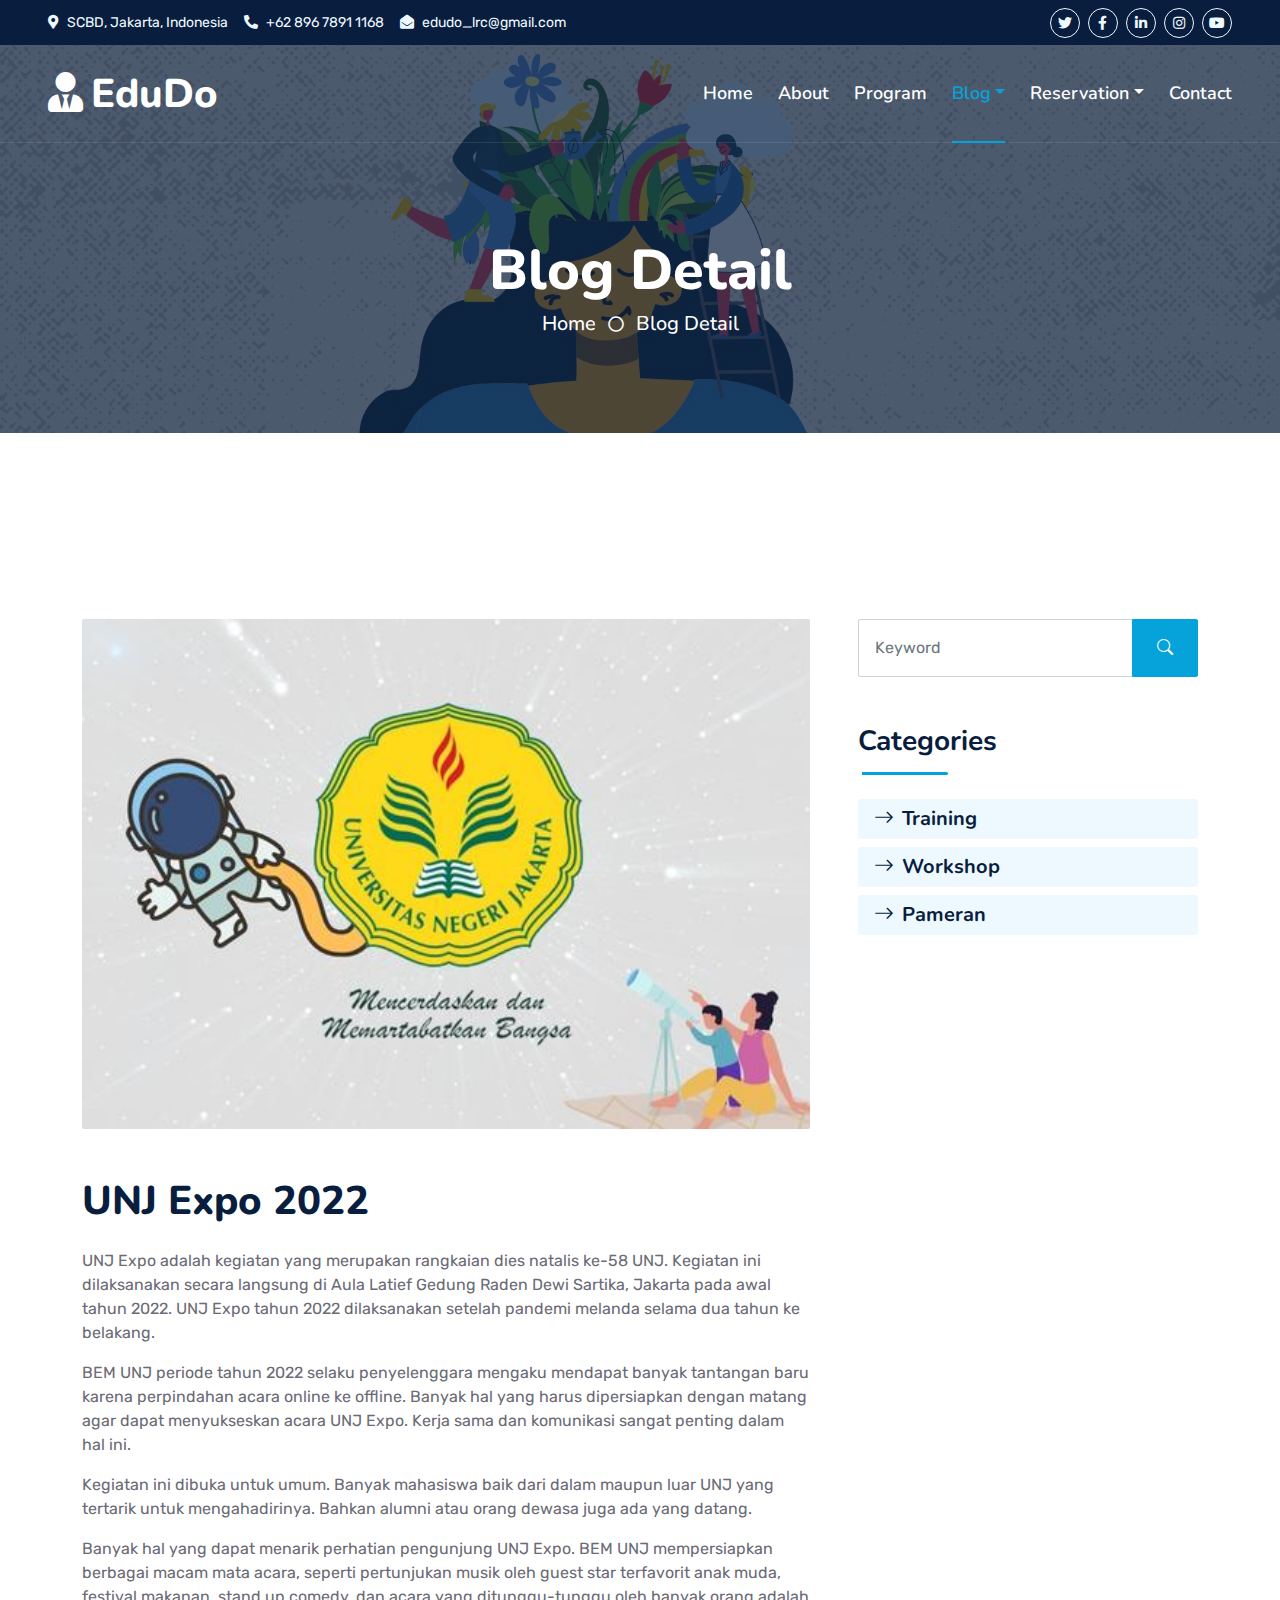
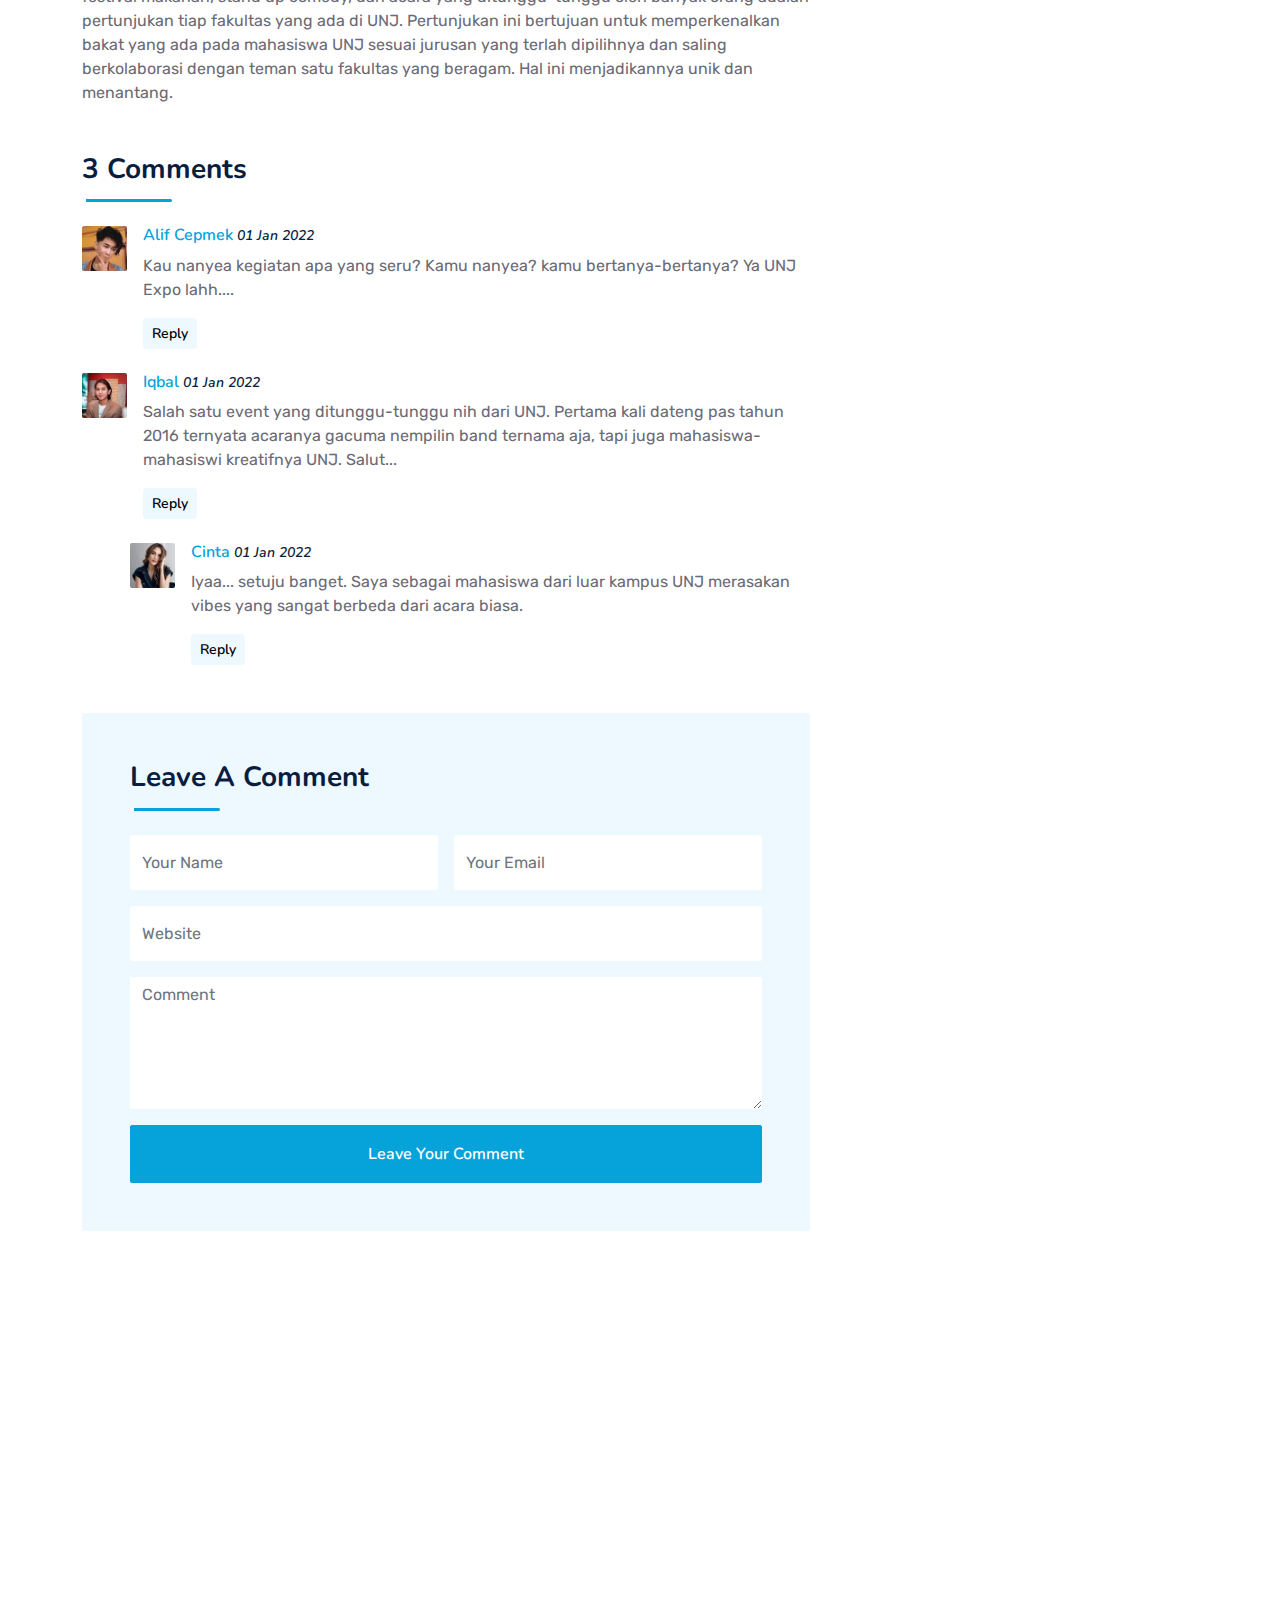
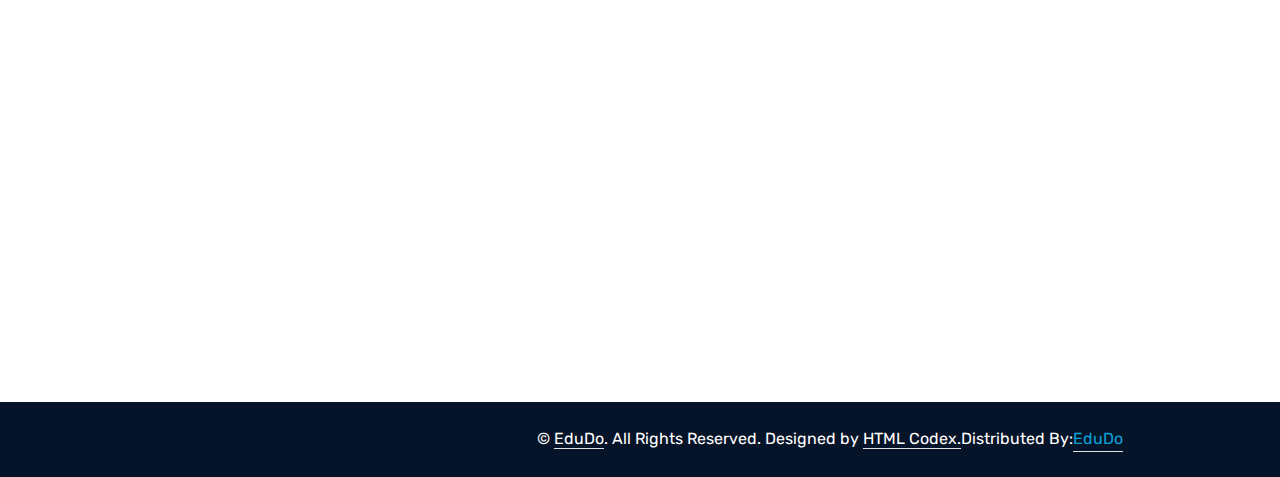
==== detail.html @ d95dc463 "first commit" ====
<!DOCTYPE html>
<html lang="en">

<head>
    <meta charset="utf-8">
    <title>EDUDO - Education Do</title>
    <meta content="width=device-width, initial-scale=1.0" name="viewport">
    <meta content="Free HTML Templates" name="keywords">
    <meta content="Free HTML Templates" name="description">

    <!-- Favicon -->
    <link href="img/favicon.ico" rel="icon">

    <!-- Google Web Fonts -->
    <link rel="preconnect" href="https://fonts.googleapis.com">
    <link rel="preconnect" href="https://fonts.gstatic.com" crossorigin>
    <link href="https://fonts.googleapis.com/css2?family=Nunito:wght@400;600;700;800&family=Rubik:wght@400;500;600;700&display=swap" rel="stylesheet">

    <!-- Icon Font Stylesheet -->
    <link href="https://cdnjs.cloudflare.com/ajax/libs/font-awesome/5.10.0/css/all.min.css" rel="stylesheet">
    <link href="https://cdn.jsdelivr.net/npm/bootstrap-icons@1.4.1/font/bootstrap-icons.css" rel="stylesheet">

    <!-- Libraries Stylesheet -->
    <link href="lib/owlcarousel/assets/owl.carousel.min.css" rel="stylesheet">
    <link href="lib/animate/animate.min.css" rel="stylesheet">

    <!-- Customized Bootstrap Stylesheet -->
    <link href="css/bootstrap.min.css" rel="stylesheet">

    <!-- Template Stylesheet -->
    <link href="css/style.css" rel="stylesheet">
</head>

<body>
    <!-- Spinner Start -->
    <div id="spinner" class="show bg-white position-fixed translate-middle w-100 vh-100 top-50 start-50 d-flex align-items-center justify-content-center">
        <div class="spinner"></div>
    </div>
    <!-- Spinner End -->


    <!-- Topbar Start -->
    <div class="container-fluid bg-dark px-5 d-none d-lg-block">
        <div class="row gx-0">
            <div class="col-lg-8 text-center text-lg-start mb-2 mb-lg-0">
                <div class="d-inline-flex align-items-center" style="height: 45px;">
                    <small class="me-3 text-light"><i class="fa fa-map-marker-alt me-2"></i>SCBD, Jakarta, Indonesia</small>
                    <small class="me-3 text-light"><i class="fa fa-phone-alt me-2"></i>+62 896 7891 1168</small>
                    <small class="text-light"><i class="fa fa-envelope-open me-2"></i>edudo_lrc@gmail.com</small>
                </div>
            </div>
            <div class="col-lg-4 text-center text-lg-end">
                <div class="d-inline-flex align-items-center" style="height: 45px;">
                    <a class="btn btn-sm btn-outline-light btn-sm-square rounded-circle me-2" href=""><i class="fab fa-twitter fw-normal"></i></a>
                    <a class="btn btn-sm btn-outline-light btn-sm-square rounded-circle me-2" href=""><i class="fab fa-facebook-f fw-normal"></i></a>
                    <a class="btn btn-sm btn-outline-light btn-sm-square rounded-circle me-2" href=""><i class="fab fa-linkedin-in fw-normal"></i></a>
                    <a class="btn btn-sm btn-outline-light btn-sm-square rounded-circle me-2" href=""><i class="fab fa-instagram fw-normal"></i></a>
                    <a class="btn btn-sm btn-outline-light btn-sm-square rounded-circle" href=""><i class="fab fa-youtube fw-normal"></i></a>
                </div>
            </div>
        </div>
    </div>
    <!-- Topbar End -->


    <!-- Navbar Start -->
    <div class="container-fluid position-relative p-0">
        <nav class="navbar navbar-expand-lg navbar-dark px-5 py-3 py-lg-0">
            <a href="index.html" class="navbar-brand p-0">
                <h1 class="m-0"><i class="fa fa-user-tie me-2"></i>EduDo</h1>
            </a>
            <button class="navbar-toggler" type="button" data-bs-toggle="collapse" data-bs-target="#navbarCollapse">
                <span class="fa fa-bars"></span>
            </button>
            <div class="collapse navbar-collapse" id="navbarCollapse">
                <div class="navbar-nav ms-auto py-0">
                    <a href="index.html" class="nav-item nav-link">Home</a>
                    <a href="about.html" class="nav-item nav-link">About</a>
                    <a href="service.html" class="nav-item nav-link">Program</a>
                    <div class="nav-item dropdown">
                        <a href="#" class="nav-link dropdown-toggle active" data-bs-toggle="dropdown">Blog</a>
                        <div class="dropdown-menu m-0">
                            <a href="blog.html" class="dropdown-item">Blog Grid</a>
                            <a href="detail.html" class="dropdown-item active">Blog Detail</a>
                        </div>
                    </div>
                    <div class="nav-item dropdown">
                        <a href="#" class="nav-link dropdown-toggle" data-bs-toggle="dropdown">Reservation</a>
                        <div class="dropdown-menu m-0">
                            <a href="price.html" class="dropdown-item">Reservation Plans</a>
                            <a href="feature.html" class="dropdown-item">Reservation</a>
                            <!--a href="team.html" class="dropdown-item">Team Members</a>
                            <a href="testimonial.html" class="dropdown-item">Testimonial</a>
                            <a href="quote.html" class="dropdown-item">Free Quote</a-->
                        </div>
                    </div>
                    <a href="contact.html" class="nav-item nav-link">Contact</a>
                </div>
                <!--butaton type="button" class="btn text-primary ms-3" data-bs-toggle="modal" data-bs-target="#searchModal"><i class="fa fa-search"></i></butaton>
                <a href="https://htmlcodex.com/startup-company-website-template" class="btn btn-primary py-2 px-4 ms-3">Download Pro Version</a-->
            </div>
        </nav>

        <div class="container-fluid bg-primary py-5 bg-header" style="margin-bottom: 90px;">
            <div class="row py-5">
                <div class="col-12 pt-lg-5 mt-lg-5 text-center">
                    <h1 class="display-4 text-white animated zoomIn">Blog Detail</h1>
                    <a href="" class="h5 text-white">Home</a>
                    <i class="far fa-circle text-white px-2"></i>
                    <a href="" class="h5 text-white">Blog Detail</a>
                </div>
            </div>
        </div>
    </div>
    <!-- Navbar End -->


    <!-- Full Screen Search Start -->
    <div class="modal fade" id="searchModal" tabindex="-1">
        <div class="modal-dialog modal-fullscreen">
            <div class="modal-content" style="background: rgba(9, 30, 62, .7);">
                <div class="modal-header border-0">
                    <button type="button" class="btn bg-white btn-close" data-bs-dismiss="modal" aria-label="Close"></button>
                </div>
                <div class="modal-body d-flex align-items-center justify-content-center">
                    <div class="input-group" style="max-width: 600px;">
                        <input type="text" class="form-control bg-transparent border-primary p-3" placeholder="Type search keyword">
                        <button class="btn btn-primary px-4"><i class="bi bi-search"></i></button>
                    </div>
                </div>
            </div>
        </div>
    </div>
    <!-- Full Screen Search End -->


    <!-- Blog Start -->
    <div class="container-fluid py-5 wow fadeInUp" data-wow-delay="0.1s">
        <div class="container py-5">
            <div class="row g-5">
                <div class="col-lg-8">
                    <!-- Blog Detail Start -->
                    <div class="mb-5">
                        <img class="img-fluid w-100 rounded mb-5" src="img/blog2.jpg" alt="">
                        <h1 class="mb-4">UNJ Expo 2022</h1>
                        <p>UNJ Expo adalah kegiatan yang merupakan rangkaian dies natalis ke-58 UNJ. Kegiatan
                            ini dilaksanakan secara langsung di Aula Latief Gedung Raden Dewi Sartika, Jakarta
                            pada awal tahun 2022. UNJ Expo tahun 2022 dilaksanakan setelah pandemi melanda 
                            selama dua tahun ke belakang. 
                        </p>
                        <p>BEM UNJ periode tahun 2022 selaku penyelenggara mengaku mendapat banyak tantangan 
                            baru karena perpindahan acara online ke offline. Banyak hal yang harus dipersiapkan
                            dengan matang agar dapat menyukseskan acara UNJ Expo. Kerja sama dan komunikasi
                            sangat penting dalam hal ini. 

                        </p>
                        <p>Kegiatan ini dibuka untuk umum. Banyak mahasiswa baik dari dalam maupun luar UNJ yang
                            tertarik untuk mengahadirinya. Bahkan alumni atau orang dewasa juga ada yang datang.

                        </p>
                        <p>Banyak hal yang dapat menarik perhatian pengunjung UNJ Expo. BEM UNJ mempersiapkan
                            berbagai macam mata acara, seperti pertunjukan musik oleh guest star terfavorit anak
                            muda, festival makanan, stand up comedy, dan acara yang ditunggu-tunggu oleh banyak
                            orang adalah pertunjukan tiap fakultas yang ada di UNJ. Pertunjukan ini bertujuan
                            untuk memperkenalkan bakat yang ada pada mahasiswa UNJ sesuai jurusan yang terlah 
                            dipilihnya dan saling berkolaborasi dengan teman satu fakultas yang beragam. Hal ini
                            menjadikannya unik dan menantang.
                        </p>
                    </div>

       
        
    
                    <!-- Blog Detail End -->
    
                    <!-- Comment List Start -->
                    <div class="mb-5">
                        <div class="section-title section-title-sm position-relative pb-3 mb-4">
                            <h3 class="mb-0">3 Comments</h3>
                        </div>
                        <div class="d-flex mb-4">
                            <img src="img/alif.jpg" class="img-fluid rounded" style="width: 45px; height: 45px;">
                            <div class="ps-3">
                                <h6><a href="">Alif Cepmek</a> <small><i>01 Jan 2022</i></small></h6>
                                <p>Kau nanyea kegiatan apa yang seru? Kamu nanyea? kamu bertanya-bertanya? Ya UNJ Expo lahh....</p>
                                <button class="btn btn-sm btn-light">Reply</button>
                            </div>
                        </div>
                        <div class="d-flex mb-4">
                            <img src="img/angga.jpg" class="img-fluid rounded" style="width: 45px; height: 45px;">
                            <div class="ps-3">
                                <h6><a href="">Iqbal</a> <small><i>01 Jan 2022</i></small></h6>
                                <p>Salah satu event yang ditunggu-tunggu nih dari UNJ. Pertama kali dateng pas tahun 2016 ternyata
                                acaranya gacuma nempilin band ternama aja, tapi juga mahasiswa-mahasiswi kreatifnya UNJ. Salut...</p>
                                <button class="btn btn-sm btn-light">Reply</button>
                            </div>
                        </div>
                        <div class="d-flex ms-5 mb-4">
                            <img src="img/cinta.jpg" class="img-fluid rounded" style="width: 45px; height: 45px;">
                            <div class="ps-3">
                                <h6><a href="">Cinta</a> <small><i>01 Jan 2022</i></small></h6>
                                <p>Iyaa... setuju banget. Saya sebagai mahasiswa dari luar kampus UNJ merasakan vibes yang sangat
                                berbeda dari acara biasa.</p>
                                <button class="btn btn-sm btn-light">Reply</button>
                            </div>
                        </div>
                    </div>
                    <!-- Comment List End -->
    
                    <!-- Comment Form Start -->
                    <div class="bg-light rounded p-5">
                        <div class="section-title section-title-sm position-relative pb-3 mb-4">
                            <h3 class="mb-0">Leave A Comment</h3>
                        </div>
                        <form>
                            <div class="row g-3">
                                <div class="col-12 col-sm-6">
                                    <input type="text" class="form-control bg-white border-0" placeholder="Your Name" style="height: 55px;">
                                </div>
                                <div class="col-12 col-sm-6">
                                    <input type="email" class="form-control bg-white border-0" placeholder="Your Email" style="height: 55px;">
                                </div>
                                <div class="col-12">
                                    <input type="text" class="form-control bg-white border-0" placeholder="Website" style="height: 55px;">
                                </div>
                                <div class="col-12">
                                    <textarea class="form-control bg-white border-0" rows="5" placeholder="Comment"></textarea>
                                </div>
                                <div class="col-12">
                                    <button class="btn btn-primary w-100 py-3" type="submit">Leave Your Comment</button>
                                </div>
                            </div>
                        </form>
                    </div>
                    <!-- Comment Form End -->
                </div>
    
                <!-- Sidebar Start -->
                <div class="col-lg-4">
                    <!-- Search Form Start -->
                    <div class="mb-5 wow slideInUp" data-wow-delay="0.1s">
                        <div class="input-group">
                            <input type="text" class="form-control p-3" placeholder="Keyword">
                            <button class="btn btn-primary px-4"><i class="bi bi-search"></i></button>
                        </div>
                    </div>
                    <!-- Search Form End -->
    
                    <!-- Category Start -->
                    <div class="mb-5 wow slideInUp" data-wow-delay="0.1s">
                        <div class="section-title section-title-sm position-relative pb-3 mb-4">
                            <h3 class="mb-0">Categories</h3>
                        </div>
                        <div class="link-animated d-flex flex-column justify-content-start">
                            <a class="h5 fw-semi-bold bg-light rounded py-2 px-3 mb-2" href="#"><i class="bi bi-arrow-right me-2"></i>Training</a>
                            <a class="h5 fw-semi-bold bg-light rounded py-2 px-3 mb-2" href="#"><i class="bi bi-arrow-right me-2"></i>Workshop</a>
                            <a class="h5 fw-semi-bold bg-light rounded py-2 px-3 mb-2" href="#"><i class="bi bi-arrow-right me-2"></i>Pameran</a>
                            <!--a class="h5 fw-semi-bold bg-light rounded py-2 px-3 mb-2" href="#"><i class="bi bi-arrow-right me-2"></i>Keyword Research</a>
                            <a class="h5 fw-semi-bold bg-light rounded py-2 px-3 mb-2" href="#"><i class="bi bi-arrow-right me-2"></i>Email Marketing</a-->
                        </div>
                    </div>
                    <!-- Category End -->
    
                    <!-- Recent Post Start -->
                    <div class="mb-5 wow slideInUp" data-wow-delay="0.1s">
                        <div class="section-title section-title-sm position-relative pb-3 mb-4">
                            <h3 class="mb-0">Recent Post</h3>
                        </div>
                        <div class="d-flex rounded overflow-hidden mb-3">
                            <img class="img-fluid" src="img/blog1.jpg" style="width: 100px; height: 100px; object-fit: cover;" alt="">
                            <a href="" class="h5 fw-semi-bold d-flex align-items-center bg-light px-3 mb-0">How to Build a Proffesional Website
                            </a>
                        </div>
                        <div class="d-flex rounded overflow-hidden mb-3">
                            <img class="img-fluid" src="img/blog2.jpg" style="width: 100px; height: 100px; object-fit: cover;" alt="">
                            <a href="" class="h5 fw-semi-bold d-flex align-items-center bg-light px-3 mb-0">UNJ Expo BEM UNJ 2022
                            </a>
                        </div>
                        <div class="d-flex rounded overflow-hidden mb-3">
                            <img class="img-fluid" src="img/blog3.jpg" style="width: 100px; height: 100px; object-fit: cover;" alt="">
                            <a href="" class="h5 fw-semi-bold d-flex align-items-center bg-light px-3 mb-0">Pameran Media Belajar
                            </a>
                        </div>
                        <div class="d-flex rounded overflow-hidden mb-3">
                            <img class="img-fluid" src="img/blog1.jpg" style="width: 100px; height: 100px; object-fit: cover;" alt="">
                            <a href="" class="h5 fw-semi-bold d-flex align-items-center bg-light px-3 mb-0">How to Build a Proffesional Website</a> 
                            </a>
                        </div>
                        <div class="d-flex rounded overflow-hidden mb-3">
                            <img class="img-fluid" src="img/blog2.jpg" style="width: 100px; height: 100px; object-fit: cover;" alt="">
                            <a href="" class="h5 fw-semi-bold d-flex align-items-center bg-light px-3 mb-0">UNJ Expo BEM UNJ 2022
                            </a>
                        </div>
                        <div class="d-flex rounded overflow-hidden mb-3">
                            <img class="img-fluid" src="img/blog3.jpg" style="width: 100px; height: 100px; object-fit: cover;" alt="">
                            <a href="" class="h5 fw-semi-bold d-flex align-items-center bg-light px-3 mb-0">Pameran Media Belajar
                            </a>
                        </div>
                    </div>
                    <!-- Recent Post End -->
    
                    <!-- Image Start -->
                    <div class="mb-5 wow slideInUp" data-wow-delay="0.1s">
                        <img src="img/carousel2.jpg" alt="" class="img-fluid rounded">
                    </div>
                    <!-- Image End -->
    
                    <!-- Tags Start -->
                    <div class="mb-5 wow slideInUp" data-wow-delay="0.1s">
                        <div class="section-title section-title-sm position-relative pb-3 mb-4">
                            <h3 class="mb-0">Tag Cloud</h3>
                        </div>
                        <div class="d-flex flex-wrap m-n1">
                            <a href="" class="btn btn-light m-1">Design</a>
                            <a href="" class="btn btn-light m-1">Website</a>
                            <a href="" class="btn btn-light m-1">Training</a>
                            <a href="" class="btn btn-light m-1">UNJ</a>
                            <a href="" class="btn btn-light m-1">Writing</a>
                            <a href="" class="btn btn-light m-1">Consulting</a>
                            <a href="" class="btn btn-light m-1">Reservation</a>
                            <a href="" class="btn btn-light m-1">Development</a>
                            <a href="" class="btn btn-light m-1">Marketing</a>
                            <a href="" class="btn btn-light m-1">Books</a>
                            <a href="" class="btn btn-light m-1">Contact</a>
                            <a href="" class="btn btn-light m-1">LRC</a>
                        </div>
                    </div>
                    <!-- Tags End -->
    
                    <!-- Plain Text Start -->
                    <div class="wow slideInUp" data-wow-delay="0.1s">
                        <div class="section-title section-title-sm position-relative pb-3 mb-4">
                            <h3 class="mb-0">EduDo's Friend</h3>
                        </div>
                        <div class="bg-light text-center" style="padding: 30px;">
                            <p>Hello Friends, how are you today ? I am so glad because you are open Our Website. Thanks a lot and We hope you always support us.</p>
                            <a href="" class="btn btn-primary py-2 px-4">Like it !</a>
                        </div>
                    </div>
                    <!-- Plain Text End -->
                </div>
                <!-- Sidebar End -->
            </div>
        </div>
    </div>
    <!-- Blog End -->


    <!-- Vendor Start -->
    <div class="container-fluid py-5 wow fadeInUp" data-wow-delay="0.1s">
        <div class="container py-5 mb-5">
            <div class="bg-white">
                <div class="owl-carousel vendor-carousel">
                    <img src="img/vendor-1.jpg" alt="">
                    <img src="img/vendor-2.jpg" alt="">
                    <img src="img/vendor-3.jpg" alt="">
                    <img src="img/vendor-4.jpg" alt="">
                    <img src="img/vendor-5.jpg" alt="">
                    <img src="img/vendor-6.jpg" alt="">
                    <img src="img/vendor-7.jpg" alt="">
                    <img src="img/vendor-8.jpg" alt="">
                    <img src="img/vendor-9.jpg" alt="">
                </div>
            </div>
        </div>
    </div>
    <!-- Vendor End -->
    

    <!-- Footer Start -->
    <div class="container-fluid bg-dark text-light mt-5 wow fadeInUp" data-wow-delay="0.1s">
        <div class="container">
            <div class="row gx-5">
                <div class="col-lg-4 col-md-6 footer-about">
                    <div class="d-flex flex-column align-items-center justify-content-center text-center h-100 bg-primary p-4">
                        <a href="index.html" class="navbar-brand">
                            <h1 class="m-0 text-white"><i class="fa fa-user-tie me-2"></i>EDUDO</h1>
                        </a>
                        <p class="mt-3 mb-4">EduDo ini nama akronim dari Edu "Education" dan Do "kata hubung melakukan".</p>
                        <form action="">
                            <div class="input-group">
                                <input type="text" class="form-control border-white p-3" placeholder="Kritik & Saran">
                                <button class="btn btn-dark">Send</button>
                            </div>
                        </form>
                    </div>
                </div>
                <div class="col-lg-8 col-md-6">
                    <div class="row gx-5">
                        <div class="col-lg-4 col-md-12 pt-5 mb-5">
                            <div class="section-title section-title-sm position-relative pb-3 mb-4">
                                <h3 class="text-light mb-0">Get In Touch</h3>
                            </div>
                            <div class="d-flex mb-2">
                                <i class="bi bi-geo-alt text-primary me-2"></i>
                                <p class="mb-0">SCBD, Jakarta, Indonesia</p>
                            </div>
                            <div class="d-flex mb-2">
                                <i class="bi bi-envelope-open text-primary me-2"></i>
                                <p class="mb-0">edudo_lrc@gmail.com</p>
                            </div>
                            <div class="d-flex mb-2">
                                <i class="bi bi-telephone text-primary me-2"></i>
                                <p class="mb-0">+62 896 7891 1168 </p>
                            </div>
                            <div class="d-flex mt-4">
                                <a class="btn btn-primary btn-square me-2" href="#"><i class="fab fa-twitter fw-normal"></i></a>
                                <a class="btn btn-primary btn-square me-2" href="#"><i class="fab fa-facebook-f fw-normal"></i></a>
                                <a class="btn btn-primary btn-square me-2" href="#"><i class="fab fa-linkedin-in fw-normal"></i></a>
                                <a class="btn btn-primary btn-square" href="#"><i class="fab fa-instagram fw-normal"></i></a>
                            </div>
                        </div>
                        <div class="col-lg-4 col-md-12 pt-0 pt-lg-5 mb-5">
                            <div class="section-title section-title-sm position-relative pb-3 mb-4">
                                <h3 class="text-light mb-0">Quick Links</h3>
                            </div>
                            <div class="link-animated d-flex flex-column justify-content-start">
                                <a class="text-light mb-2" href="#"><i class="bi bi-arrow-right text-primary me-2"></i>Home</a>
                                <a class="text-light mb-2" href="#"><i class="bi bi-arrow-right text-primary me-2"></i>About</a>
                                <a class="text-light mb-2" href="#"><i class="bi bi-arrow-right text-primary me-2"></i>Program</a>
                                <a class="text-light mb-2" href="#"><i class="bi bi-arrow-right text-primary me-2"></i>Blog</a>
                                <a class="text-light mb-2" href="#"><i class="bi bi-arrow-right text-primary me-2"></i>Reservation</a>
                                <a class="text-light" href="#"><i class="bi bi-arrow-right text-primary me-2"></i>Contact</a>
                            </div>
                        </div>
                        <div class="col-lg-4 col-md-12 pt-0 pt-lg-5 mb-5">
                            <div class="section-title section-title-sm position-relative pb-3 mb-4">
                                <h3 class="text-light mb-0">Popular Links</h3>
                            </div>
                            <div class="link-animated d-flex flex-column justify-content-start">
                                <a class="text-light mb-2" href="#"><i class="bi bi-arrow-right text-primary me-2"></i>Home</a>
                                <a class="text-light mb-2" href="#"><i class="bi bi-arrow-right text-primary me-2"></i>Reservation</a>
                                <a class="text-light mb-2" href="#"><i class="bi bi-arrow-right text-primary me-2"></i>Latest Blog</a>
                                <a class="text-light mb-2" href="#"><i class="bi bi-arrow-right text-primary me-2"></i>Contact</a>
                               
                            </div>
                        </div>
                    </div>
                </div>
            </div>
        </div>
    </div>
    <div class="container-fluid text-white" style="background: #061429;">
        <div class="container text-center">
            <div class="row justify-content-end">
                <div class="col-lg-8 col-md-6">
                    <div class="d-flex align-items-center justify-content-center" style="height: 75px;">
                        <p class="mb-0">&copy; <a class="text-white border-bottom" href="#">EduDo</a>. All Rights Reserved. 
						
						<!--/*** This template is free as long as you keep the footer author’s credit link/attribution link/backlink. If you'd like to use the template without the footer author’s credit link/attribution link/backlink, you can purchase the Credit Removal License from "https://htmlcodex.com/credit-removal". Thank you for your support. ***/-->
						Designed by <a class="text-white border-bottom" href="https://htmlcodex.com">HTML Codex.</a></p>
                        Distributed By: <a class="border-bottom" href="https://themewagon.com" target="_blank">EduDo</a>
                    </div>
                </div>
            </div>
        </div>
    </div>
    <!-- Footer End -->


    <!-- Back to Top -->
    <a href="#" class="btn btn-lg btn-primary btn-lg-square rounded back-to-top"><i class="bi bi-arrow-up"></i></a>


    <!-- JavaScript Libraries -->
    <script src="https://code.jquery.com/jquery-3.4.1.min.js"></script>
    <script src="https://cdn.jsdelivr.net/npm/bootstrap@5.0.0/dist/js/bootstrap.bundle.min.js"></script>
    <script src="lib/wow/wow.min.js"></script>
    <script src="lib/easing/easing.min.js"></script>
    <script src="lib/waypoints/waypoints.min.js"></script>
    <script src="lib/counterup/counterup.min.js"></script>
    <script src="lib/owlcarousel/owl.carousel.min.js"></script>

    <!-- Template Javascript -->
    <script src="js/main.js"></script>
</body>

</html>
---- css/style.css ----
/********** Template CSS **********/
:root {
    --primary: #06A3DA;
    --secondary: #34AD54;
    --light: #EEF9FF;
    --dark: #091E3E;
}


/*** Spinner ***/
.spinner {
    width: 40px;
    height: 40px;
    background: var(--primary);
    margin: 100px auto;
    -webkit-animation: sk-rotateplane 1.2s infinite ease-in-out;
    animation: sk-rotateplane 1.2s infinite ease-in-out;
}

@-webkit-keyframes sk-rotateplane {
    0% {
        -webkit-transform: perspective(120px)
    }
    50% {
        -webkit-transform: perspective(120px) rotateY(180deg)
    }
    100% {
        -webkit-transform: perspective(120px) rotateY(180deg) rotateX(180deg)
    }
}

@keyframes sk-rotateplane {
    0% {
        transform: perspective(120px) rotateX(0deg) rotateY(0deg);
        -webkit-transform: perspective(120px) rotateX(0deg) rotateY(0deg)
    }
    50% {
        transform: perspective(120px) rotateX(-180.1deg) rotateY(0deg);
        -webkit-transform: perspective(120px) rotateX(-180.1deg) rotateY(0deg)
    }
    100% {
        transform: perspective(120px) rotateX(-180deg) rotateY(-179.9deg);
        -webkit-transform: perspective(120px) rotateX(-180deg) rotateY(-179.9deg);
    }
}

#spinner {
    opacity: 0;
    visibility: hidden;
    transition: opacity .5s ease-out, visibility 0s linear .5s;
    z-index: 99999;
}

#spinner.show {
    transition: opacity .5s ease-out, visibility 0s linear 0s;
    visibility: visible;
    opacity: 1;
}


/*** Heading ***/
h1,
h2,
.fw-bold {
    font-weight: 800 !important;
}

h3,
h4,
.fw-semi-bold {
    font-weight: 700 !important;
}

h5,
h6,
.fw-medium {
    font-weight: 600 !important;
}


/*** Button ***/
.btn {
    font-family: 'Nunito', sans-serif;
    font-weight: 600;
    transition: .5s;
}

.btn-primary,
.btn-secondary {
    color: #FFFFFF;
    box-shadow: inset 0 0 0 50px transparent;
}

.btn-primary:hover {
    box-shadow: inset 0 0 0 0 var(--primary);
}

.btn-secondary:hover {
    box-shadow: inset 0 0 0 0 var(--secondary);
}

.btn-square {
    width: 36px;
    height: 36px;
}

.btn-sm-square {
    width: 30px;
    height: 30px;
}

.btn-lg-square {
    width: 48px;
    height: 48px;
}

.btn-square,
.btn-sm-square,
.btn-lg-square {
    padding-left: 0;
    padding-right: 0;
    text-align: center;
}


/*** Navbar ***/
.navbar-dark .navbar-nav .nav-link {
    font-family: 'Nunito', sans-serif;
    position: relative;
    margin-left: 25px;
    padding: 35px 0;
    color: #FFFFFF;
    font-size: 18px;
    font-weight: 600;
    outline: none;
    transition: .5s;
}

.sticky-top.navbar-dark .navbar-nav .nav-link {
    padding: 20px 0;
    color: var(--dark);
}

.navbar-dark .navbar-nav .nav-link:hover,
.navbar-dark .navbar-nav .nav-link.active {
    color: var(--primary);
}

.navbar-dark .navbar-brand h1 {
    color: #FFFFFF;
}

.navbar-dark .navbar-toggler {
    color: var(--primary) !important;
    border-color: var(--primary) !important;
}

@media (max-width: 991.98px) {
    .sticky-top.navbar-dark {
        position: relative;
        background: #FFFFFF;
    }

    .navbar-dark .navbar-nav .nav-link,
    .navbar-dark .navbar-nav .nav-link.show,
    .sticky-top.navbar-dark .navbar-nav .nav-link {
        padding: 10px 0;
        color: var(--dark);
    }

    .navbar-dark .navbar-brand h1 {
        color: var(--primary);
    }
}

@media (min-width: 992px) {
    .navbar-dark {
        position: absolute;
        width: 100%;
        top: 0;
        left: 0;
        border-bottom: 1px solid rgba(256, 256, 256, .1);
        z-index: 999;
    }
    
    .sticky-top.navbar-dark {
        position: fixed;
        background: #FFFFFF;
    }

    .navbar-dark .navbar-nav .nav-link::before {
        position: absolute;
        content: "";
        width: 0;
        height: 2px;
        bottom: -1px;
        left: 50%;
        background: var(--primary);
        transition: .5s;
    }

    .navbar-dark .navbar-nav .nav-link:hover::before,
    .navbar-dark .navbar-nav .nav-link.active::before {
        width: 100%;
        left: 0;
    }

    .navbar-dark .navbar-nav .nav-link.nav-contact::before {
        display: none;
    }

    .sticky-top.navbar-dark .navbar-brand h1 {
        color: var(--primary);
    }
}


/*** Carousel ***/
.carousel-caption {
    top: 0;
    left: 0;
    right: 0;
    bottom: 0;
    background: rgba(9, 30, 62, .7);
    z-index: 1;
}

@media (max-width: 576px) {
    .carousel-caption h5 {
        font-size: 14px;
        font-weight: 500 !important;
    }

    .carousel-caption h1 {
        font-size: 30px;
        font-weight: 600 !important;
    }
}

.carousel-control-prev,
.carousel-control-next {
    width: 10%;
}

.carousel-control-prev-icon,
.carousel-control-next-icon {
    width: 3rem;
    height: 3rem;
}


/*** Section Title ***/
.section-title::before {
    position: absolute;
    content: "";
    width: 150px;
    height: 5px;
    left: 0;
    bottom: 0;
    background: var(--primary);
    border-radius: 2px;
}

.section-title.text-center::before {
    left: 50%;
    margin-left: -75px;
}

.section-title.section-title-sm::before {
    width: 90px;
    height: 3px;
}

.section-title::after {
    position: absolute;
    content: "";
    width: 6px;
    height: 5px;
    bottom: 0px;
    background: #FFFFFF;
    -webkit-animation: section-title-run 5s infinite linear;
    animation: section-title-run 5s infinite linear;
}

.section-title.section-title-sm::after {
    width: 4px;
    height: 3px;
}

.section-title.text-center::after {
    -webkit-animation: section-title-run-center 5s infinite linear;
    animation: section-title-run-center 5s infinite linear;
}

.section-title.section-title-sm::after {
    -webkit-animation: section-title-run-sm 5s infinite linear;
    animation: section-title-run-sm 5s infinite linear;
}

@-webkit-keyframes section-title-run {
    0% {left: 0; } 50% { left : 145px; } 100% { left: 0; }
}

@-webkit-keyframes section-title-run-center {
    0% { left: 50%; margin-left: -75px; } 50% { left : 50%; margin-left: 45px; } 100% { left: 50%; margin-left: -75px; }
}

@-webkit-keyframes section-title-run-sm {
    0% {left: 0; } 50% { left : 85px; } 100% { left: 0; }
}


/*** Service ***/
.service-item {
    position: relative;
    height: 300px;
    padding: 0 30px;
    transition: .5s;
}

.service-item .service-icon {
    margin-bottom: 30px;
    width: 60px;
    height: 60px;
    display: flex;
    align-items: center;
    justify-content: center;
    background: var(--primary);
    border-radius: 2px;
    transform: rotate(-45deg);
}

.service-item .service-icon i {
    transform: rotate(45deg);
}

.service-item a.btn {
    position: absolute;
    width: 60px;
    bottom: -48px;
    left: 50%;
    margin-left: -30px;
    opacity: 0;
}

.service-item:hover a.btn {
    bottom: -24px;
    opacity: 1;
}


/*** Testimonial ***/
.testimonial-carousel .owl-dots {
    margin-top: 15px;
    display: flex;
    align-items: flex-end;
    justify-content: center;
}

.testimonial-carousel .owl-dot {
    position: relative;
    display: inline-block;
    margin: 0 5px;
    width: 15px;
    height: 15px;
    background: #DDDDDD;
    border-radius: 2px;
    transition: .5s;
}

.testimonial-carousel .owl-dot.active {
    width: 30px;
    background: var(--primary);
}

.testimonial-carousel .owl-item.center {
    position: relative;
    z-index: 1;
}

.testimonial-carousel .owl-item .testimonial-item {
    transition: .5s;
}

.testimonial-carousel .owl-item.center .testimonial-item {
    background: #FFFFFF !important;
    box-shadow: 0 0 30px #DDDDDD;
}


/*** Team ***/
.team-item {
    transition: .5s;
}

.team-social {
    position: absolute;
    width: 100%;
    height: 100%;
    top: 0;
    left: 0;
    display: flex;
    align-items: center;
    justify-content: center;
    transition: .5s;
}

.team-social a.btn {
    position: relative;
    margin: 0 3px;
    margin-top: 100px;
    opacity: 0;
}

.team-item:hover {
    box-shadow: 0 0 30px #DDDDDD;
}

.team-item:hover .team-social {
    background: rgba(9, 30, 62, .7);
}

.team-item:hover .team-social a.btn:first-child {
    opacity: 1;
    margin-top: 0;
    transition: .3s 0s;
}

.team-item:hover .team-social a.btn:nth-child(2) {
    opacity: 1;
    margin-top: 0;
    transition: .3s .05s;
}

.team-item:hover .team-social a.btn:nth-child(3) {
    opacity: 1;
    margin-top: 0;
    transition: .3s .1s;
}

.team-item:hover .team-social a.btn:nth-child(4) {
    opacity: 1;
    margin-top: 0;
    transition: .3s .15s;
}

.team-item .team-img img,
.blog-item .blog-img img  {
    transition: .5s;
}

.team-item:hover .team-img img,
.blog-item:hover .blog-img img {
    transform: scale(1.15);
}


/*** Miscellaneous ***/
@media (min-width: 991.98px) {
    .facts {
        position: relative;
        margin-top: -75px;
        z-index: 1;
    }
}

.back-to-top {
    position: fixed;
    display: none;
    right: 45px;
    bottom: 45px;
    z-index: 99;
}

.bg-header {
    background: linear-gradient(rgba(9, 30, 62, .7), rgba(9, 30, 62, .7)), url(../img/header.jpg) center center no-repeat;
    background-size: cover;
}

.link-animated a {
    transition: .5s;
}

.link-animated a:hover {
    padding-left: 10px;
}

@media (min-width: 767.98px) {
    .footer-about {
        margin-bottom: -75px;
    }
}
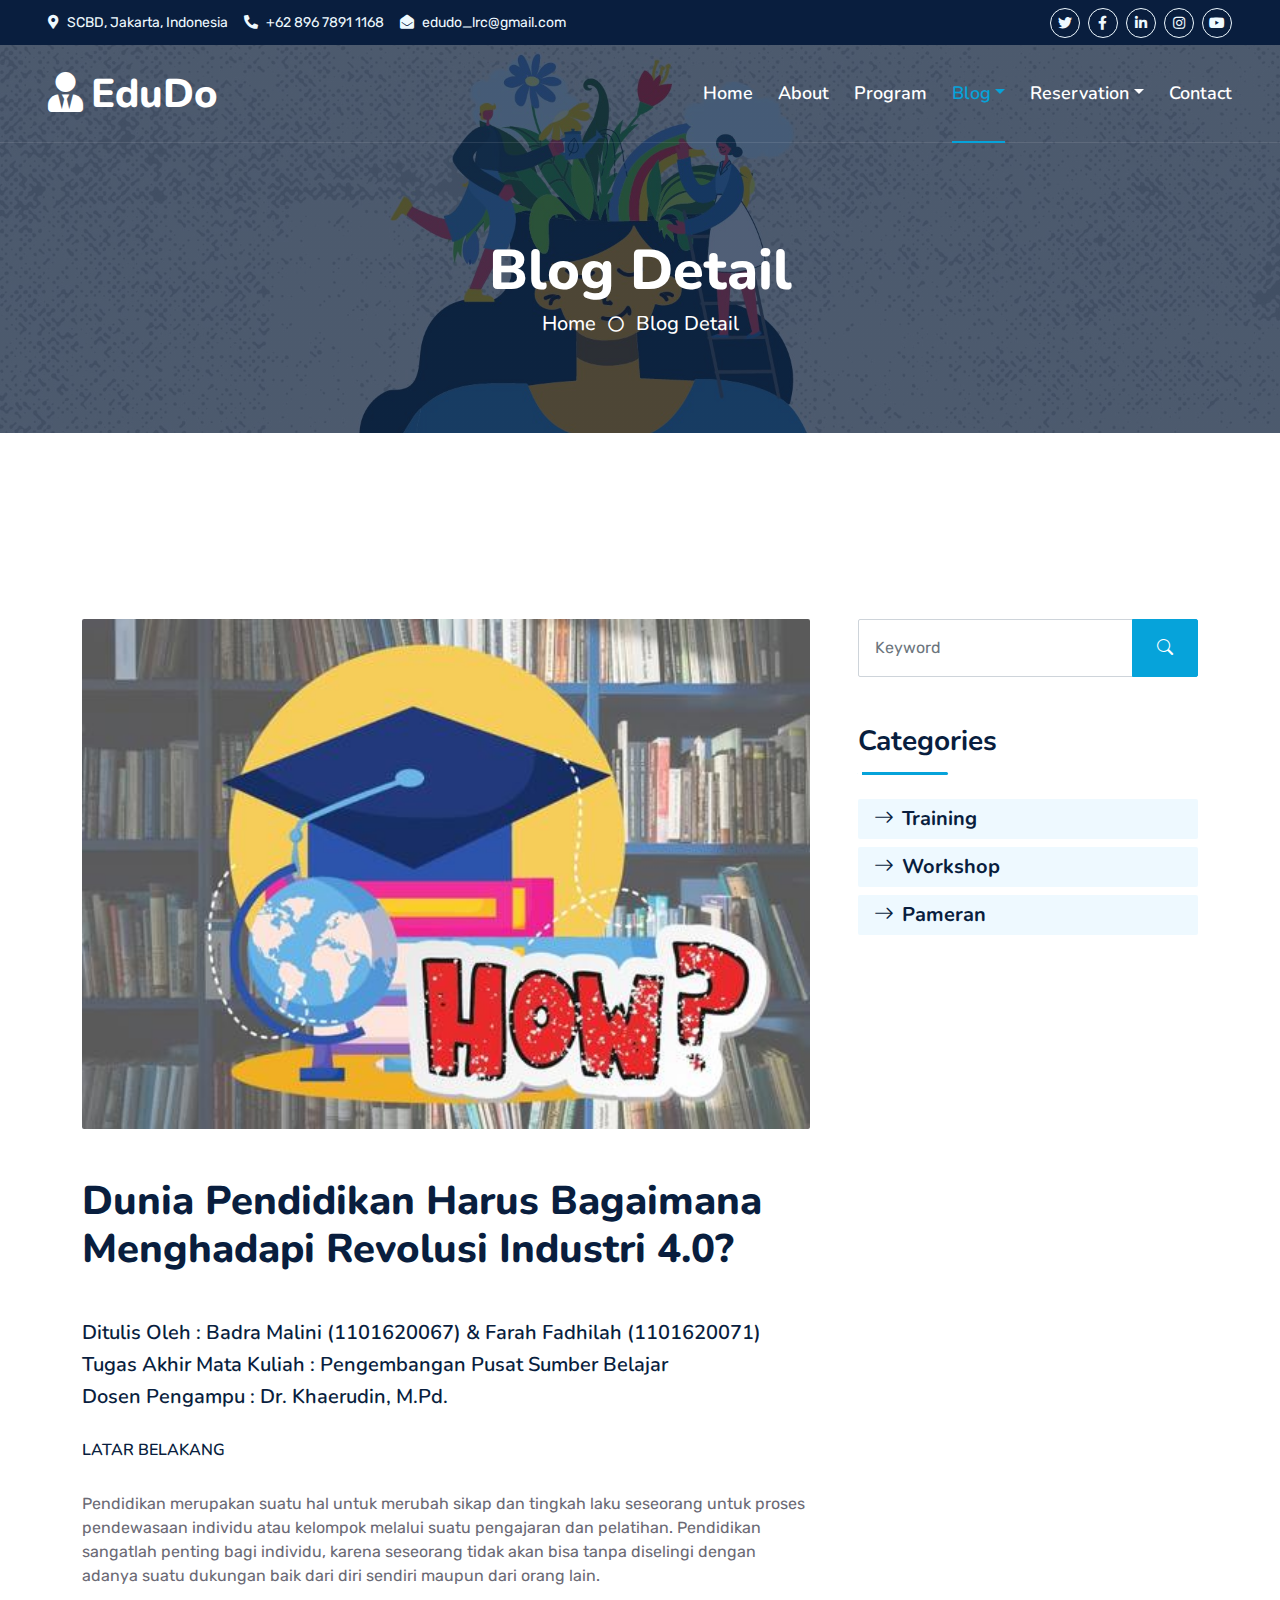
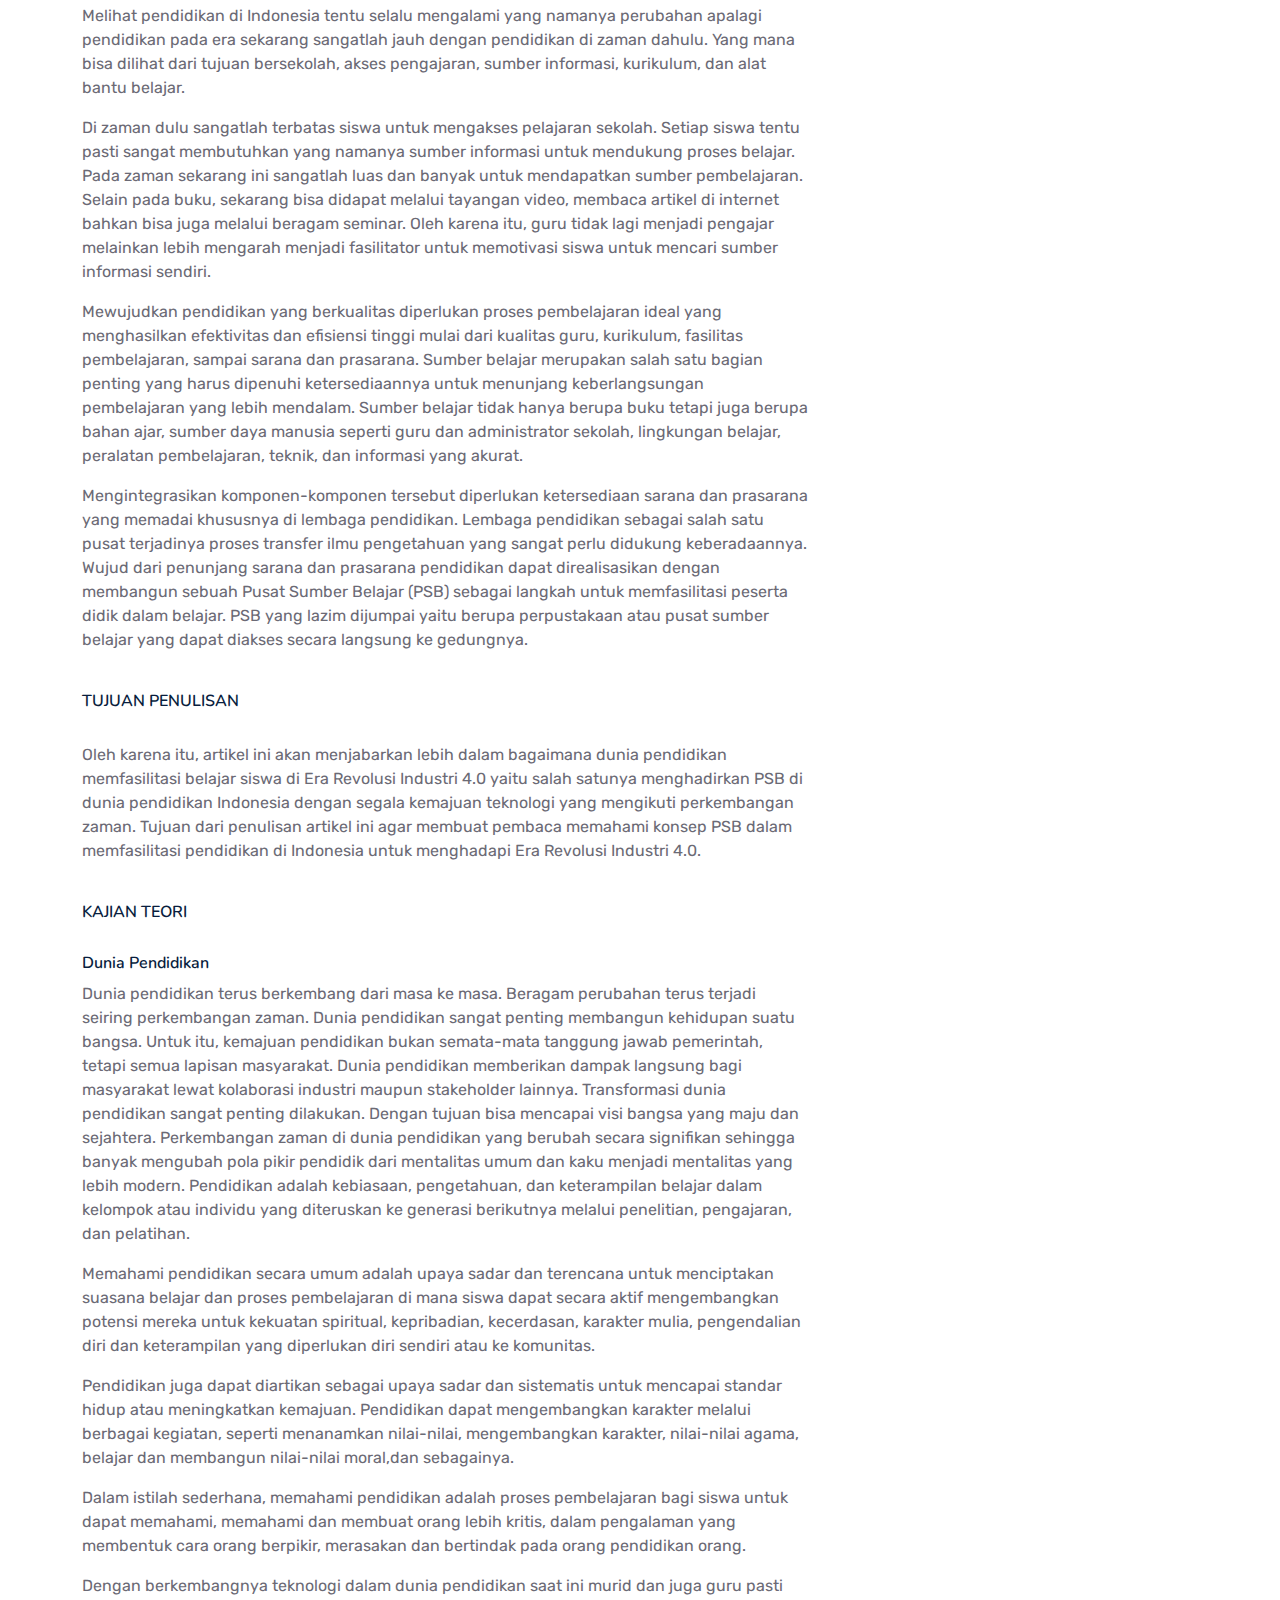
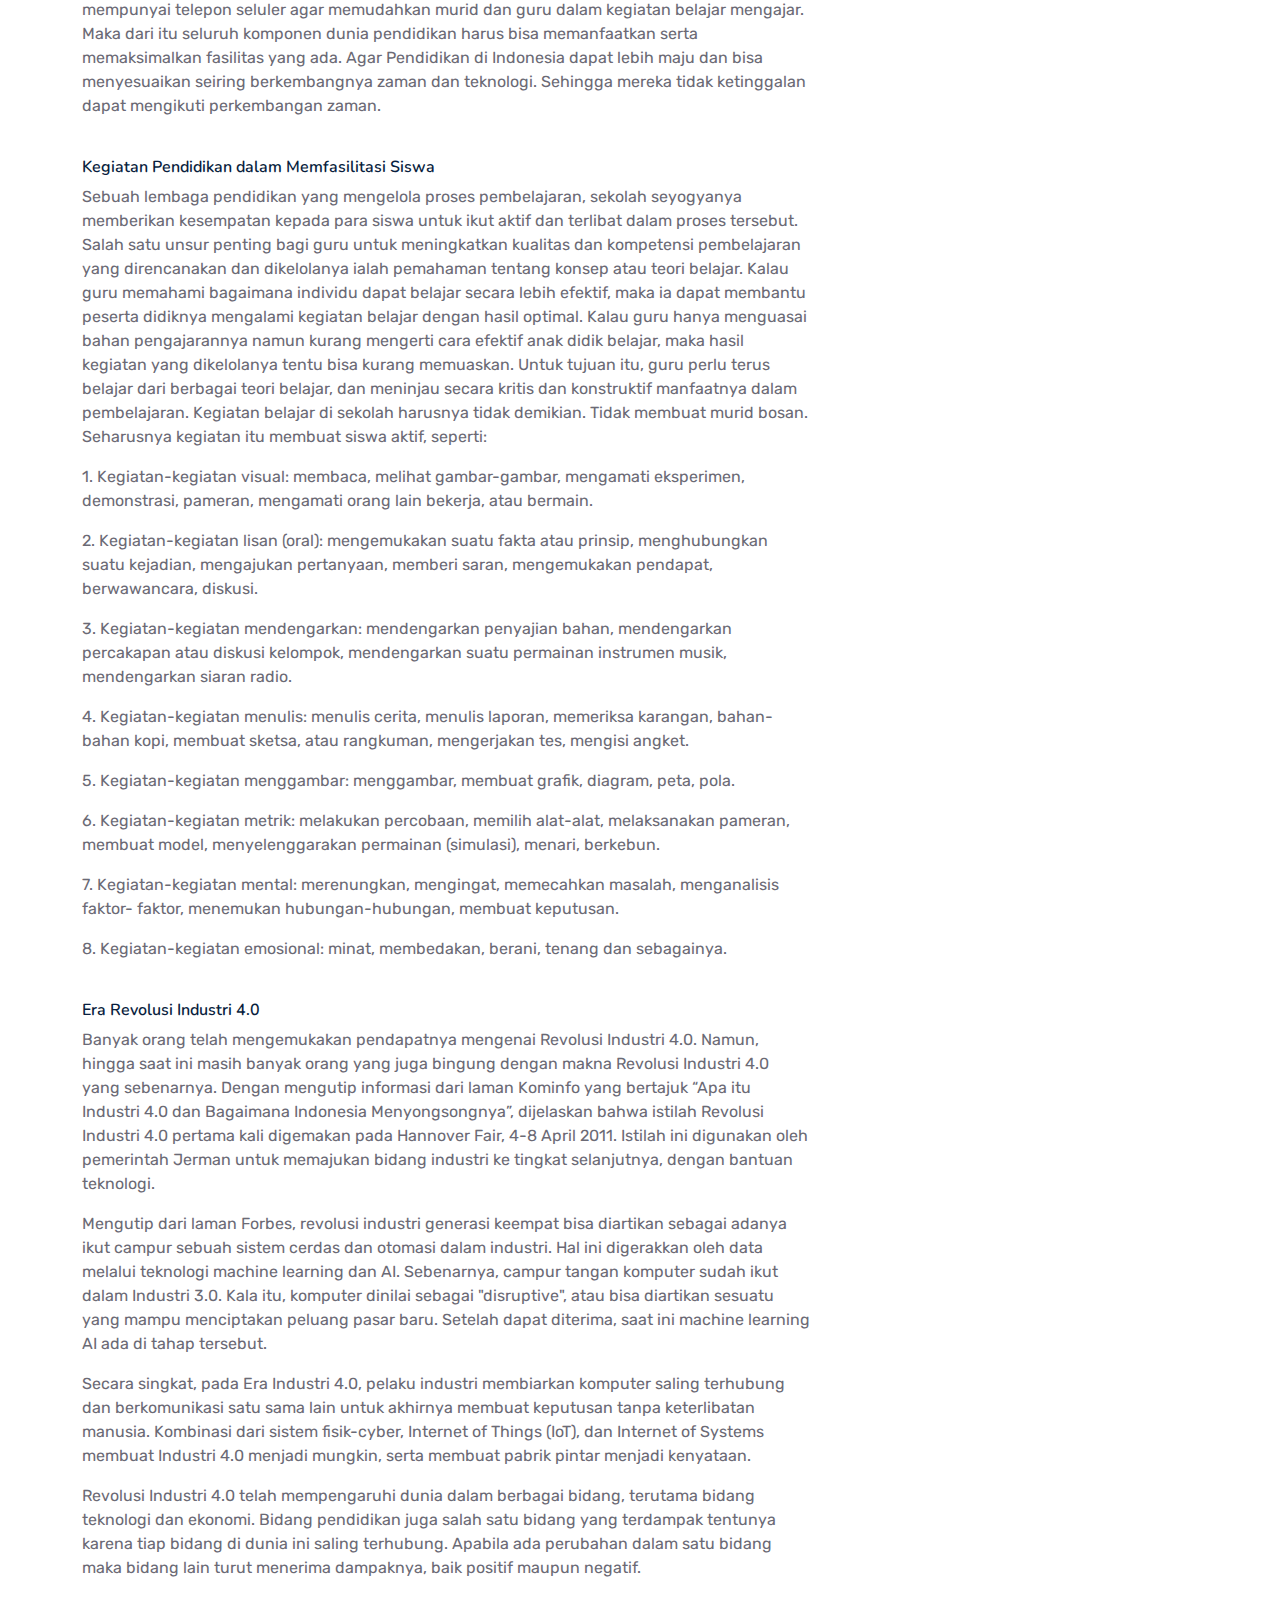
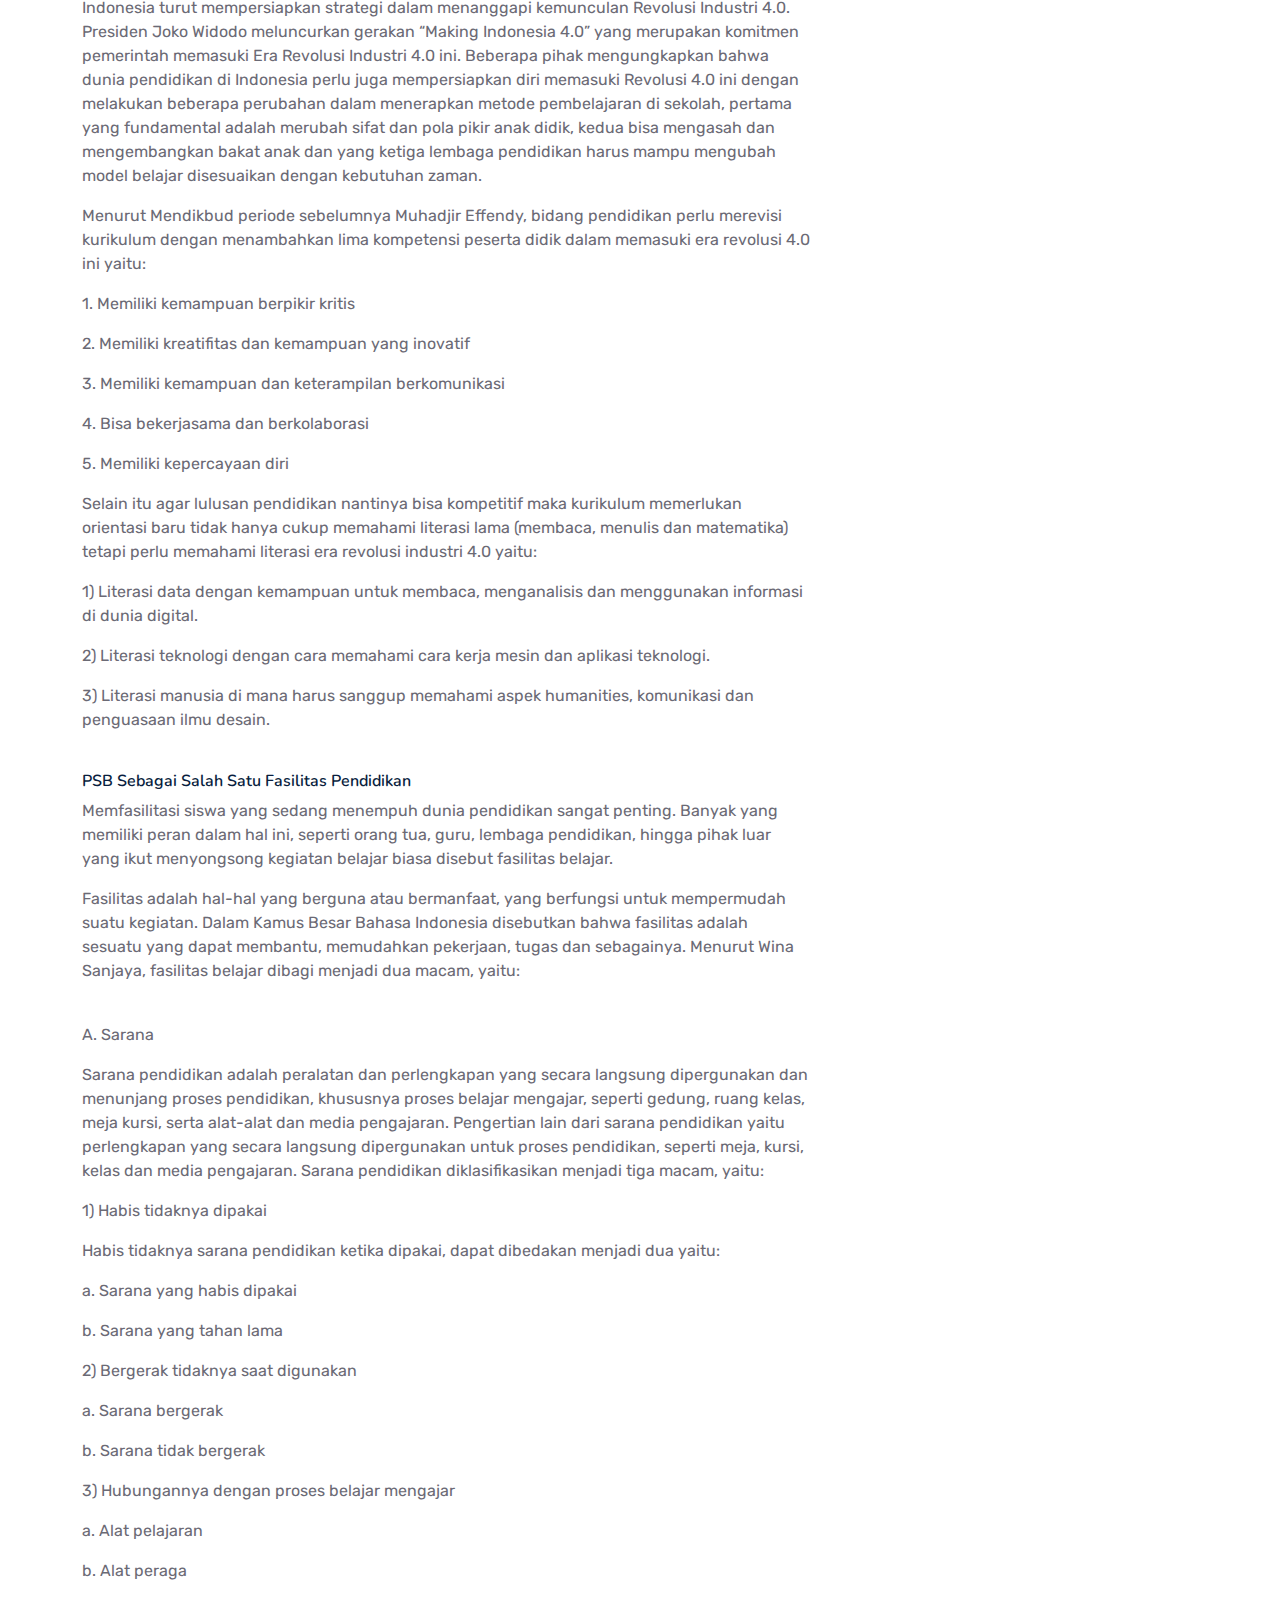
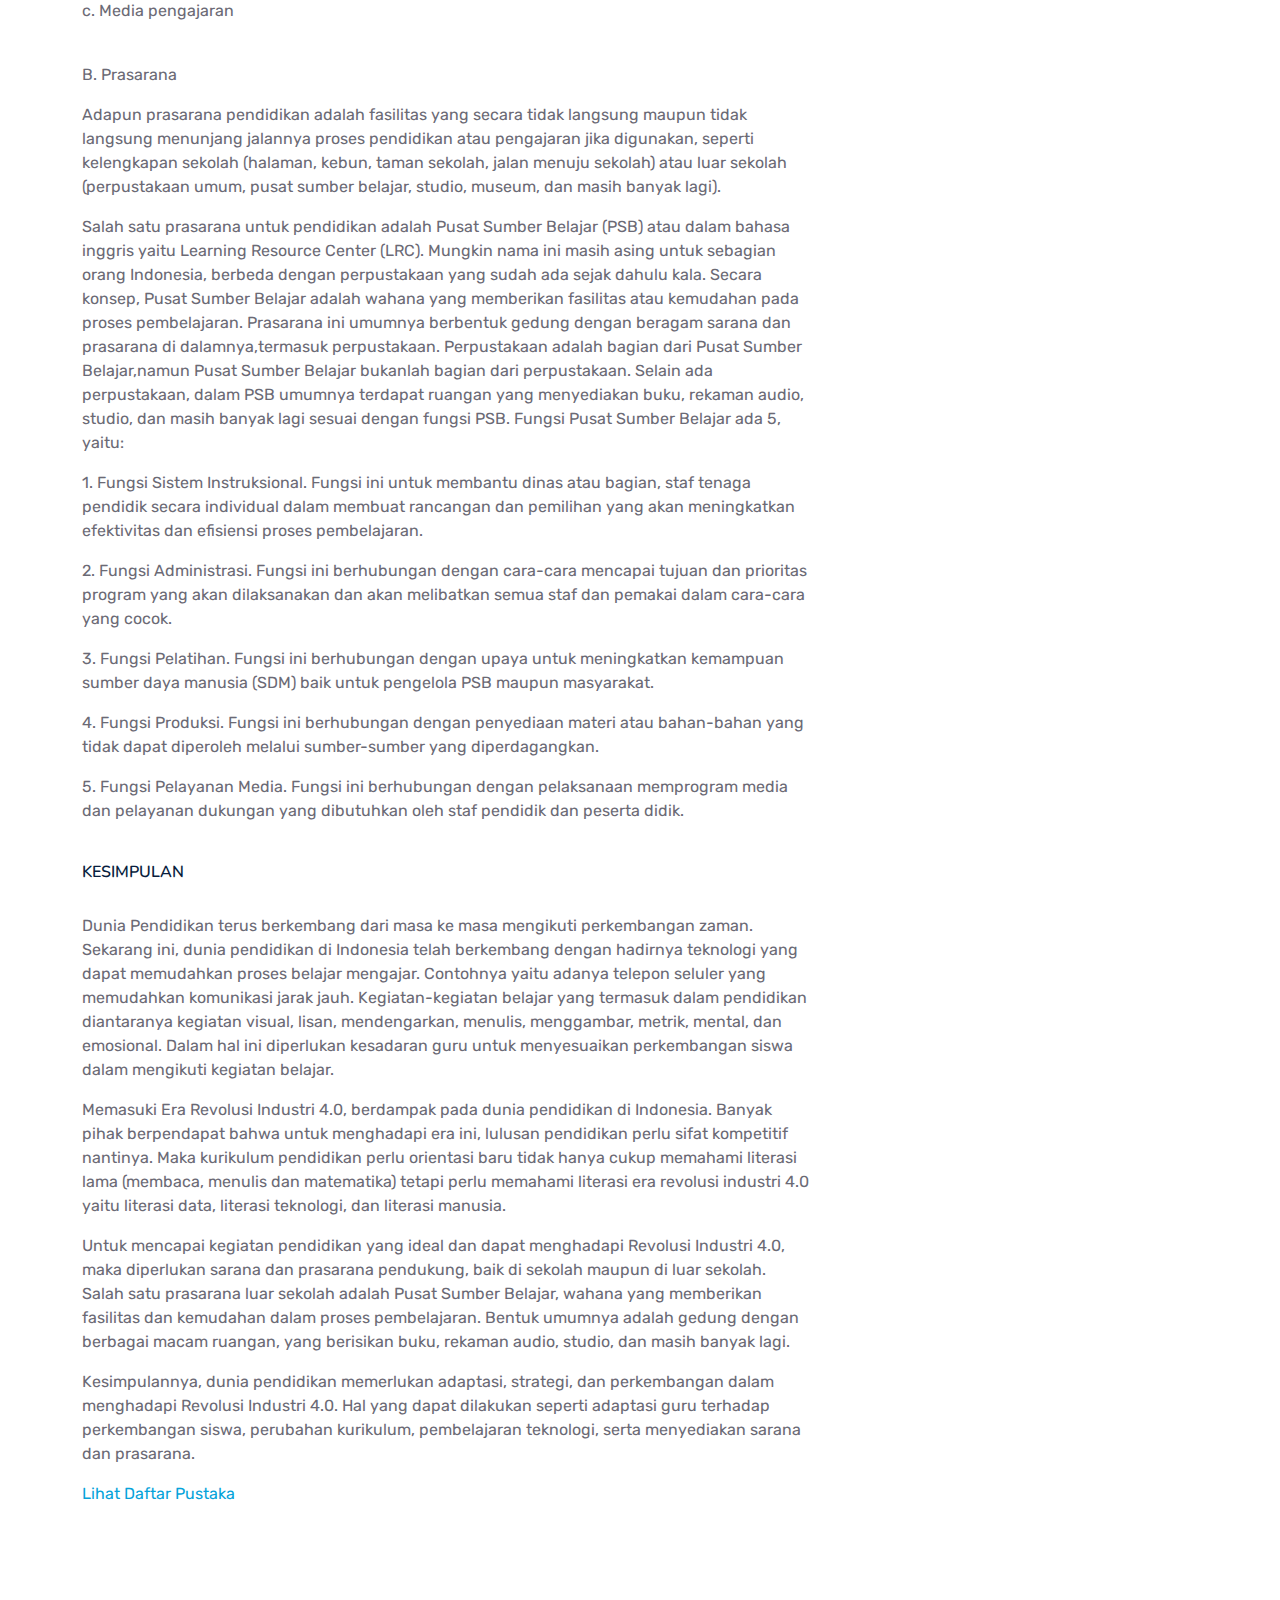
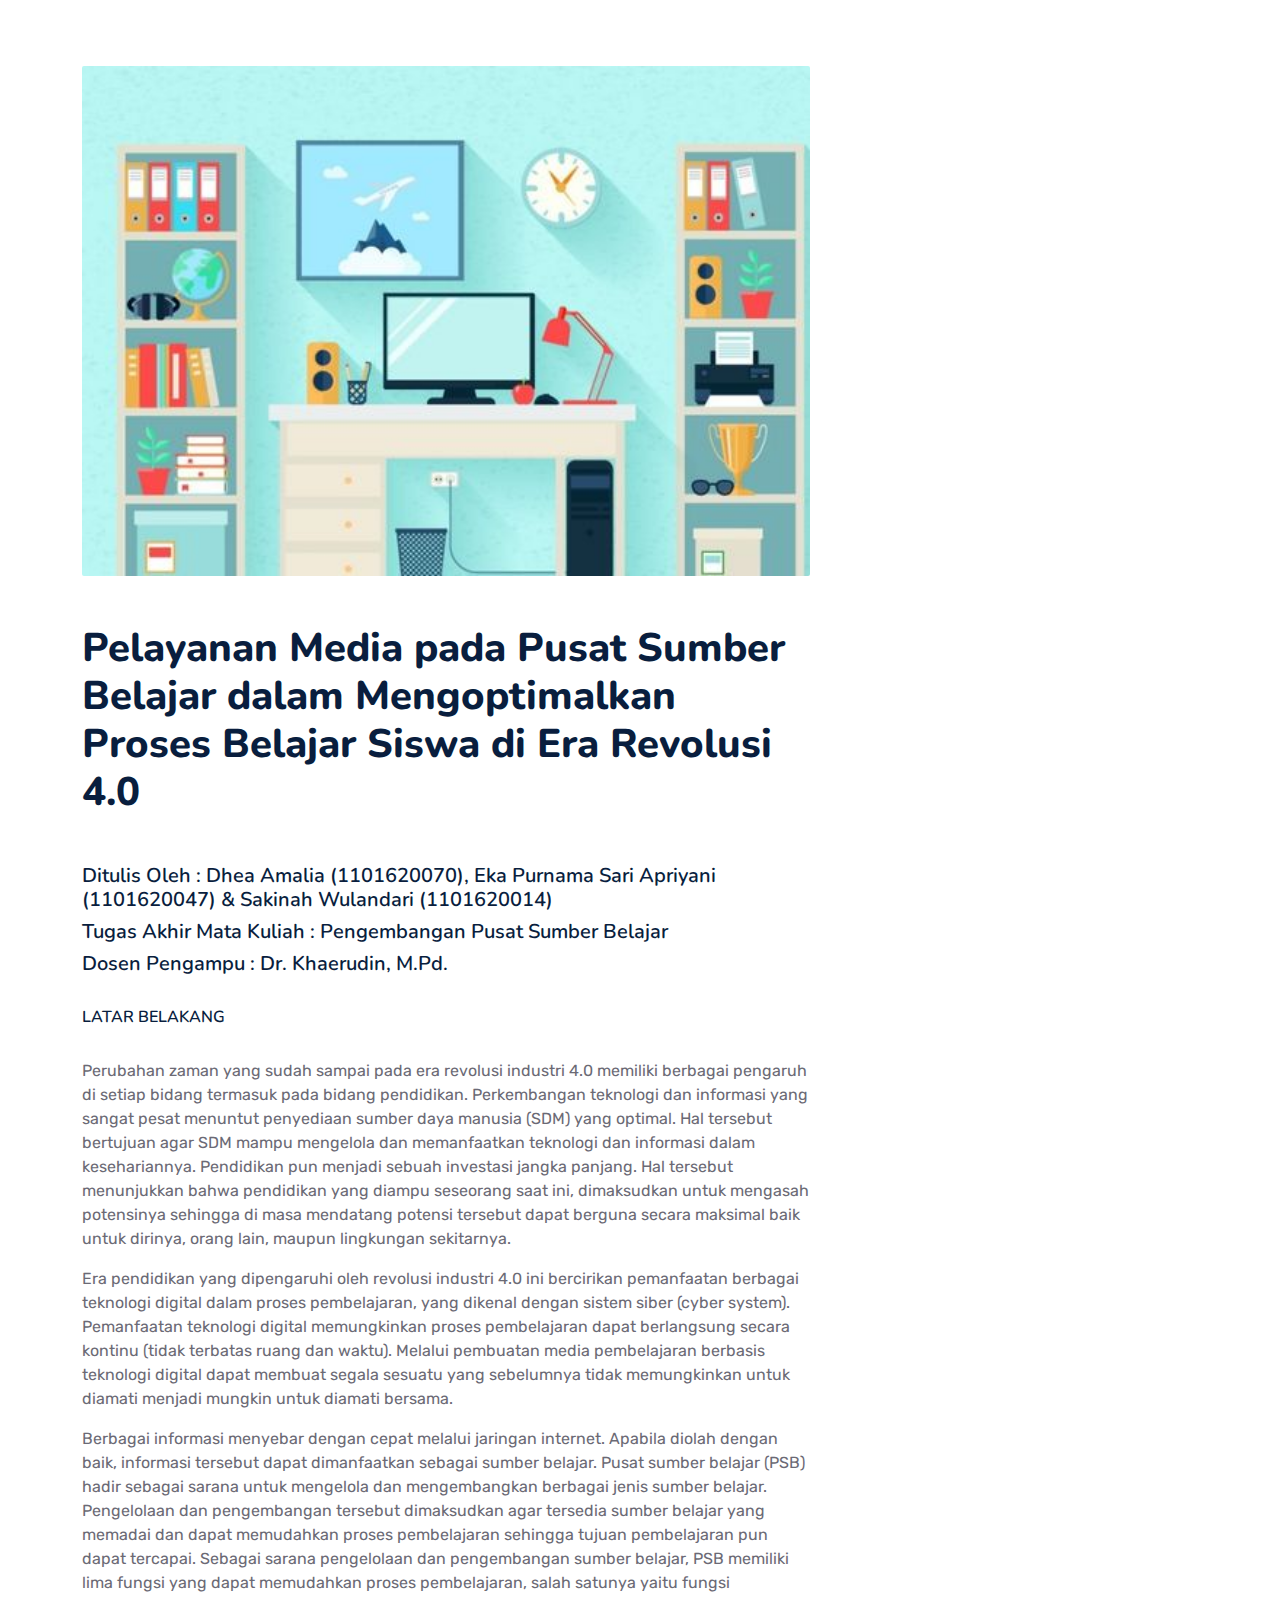
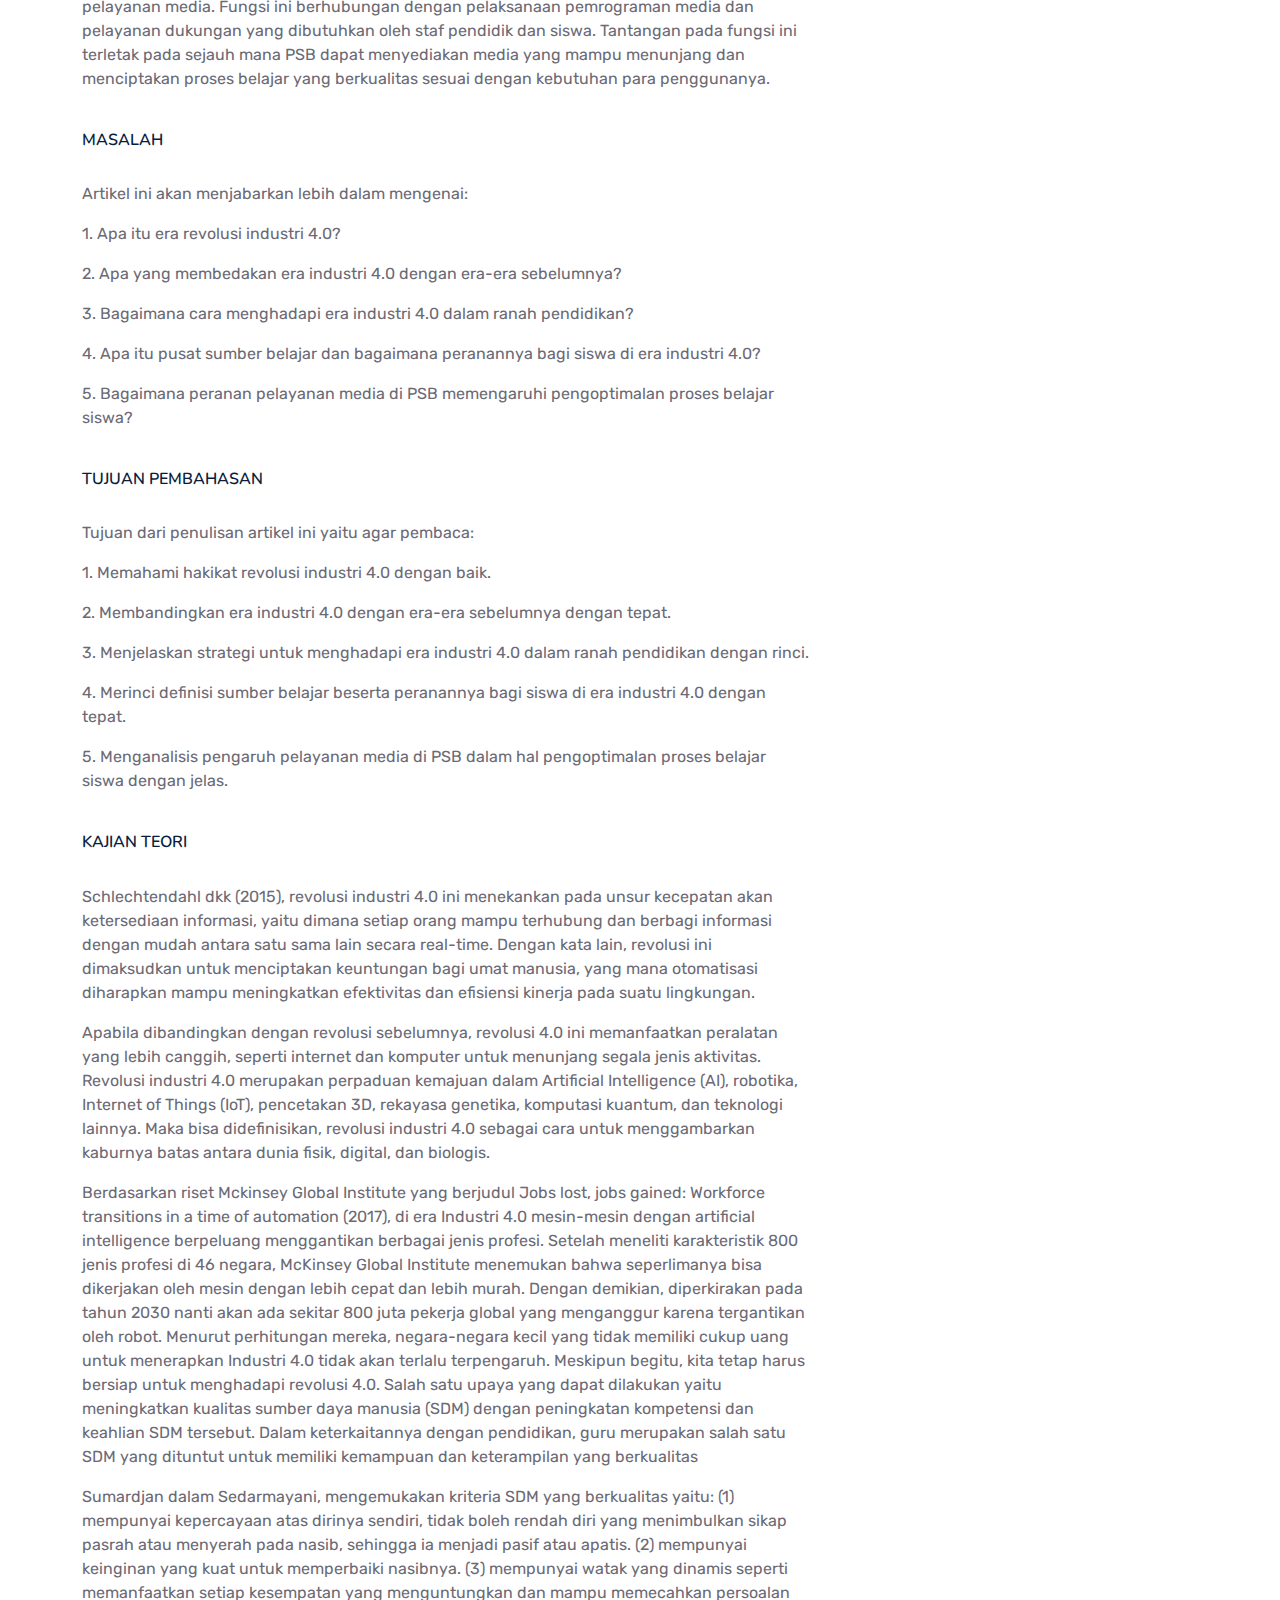
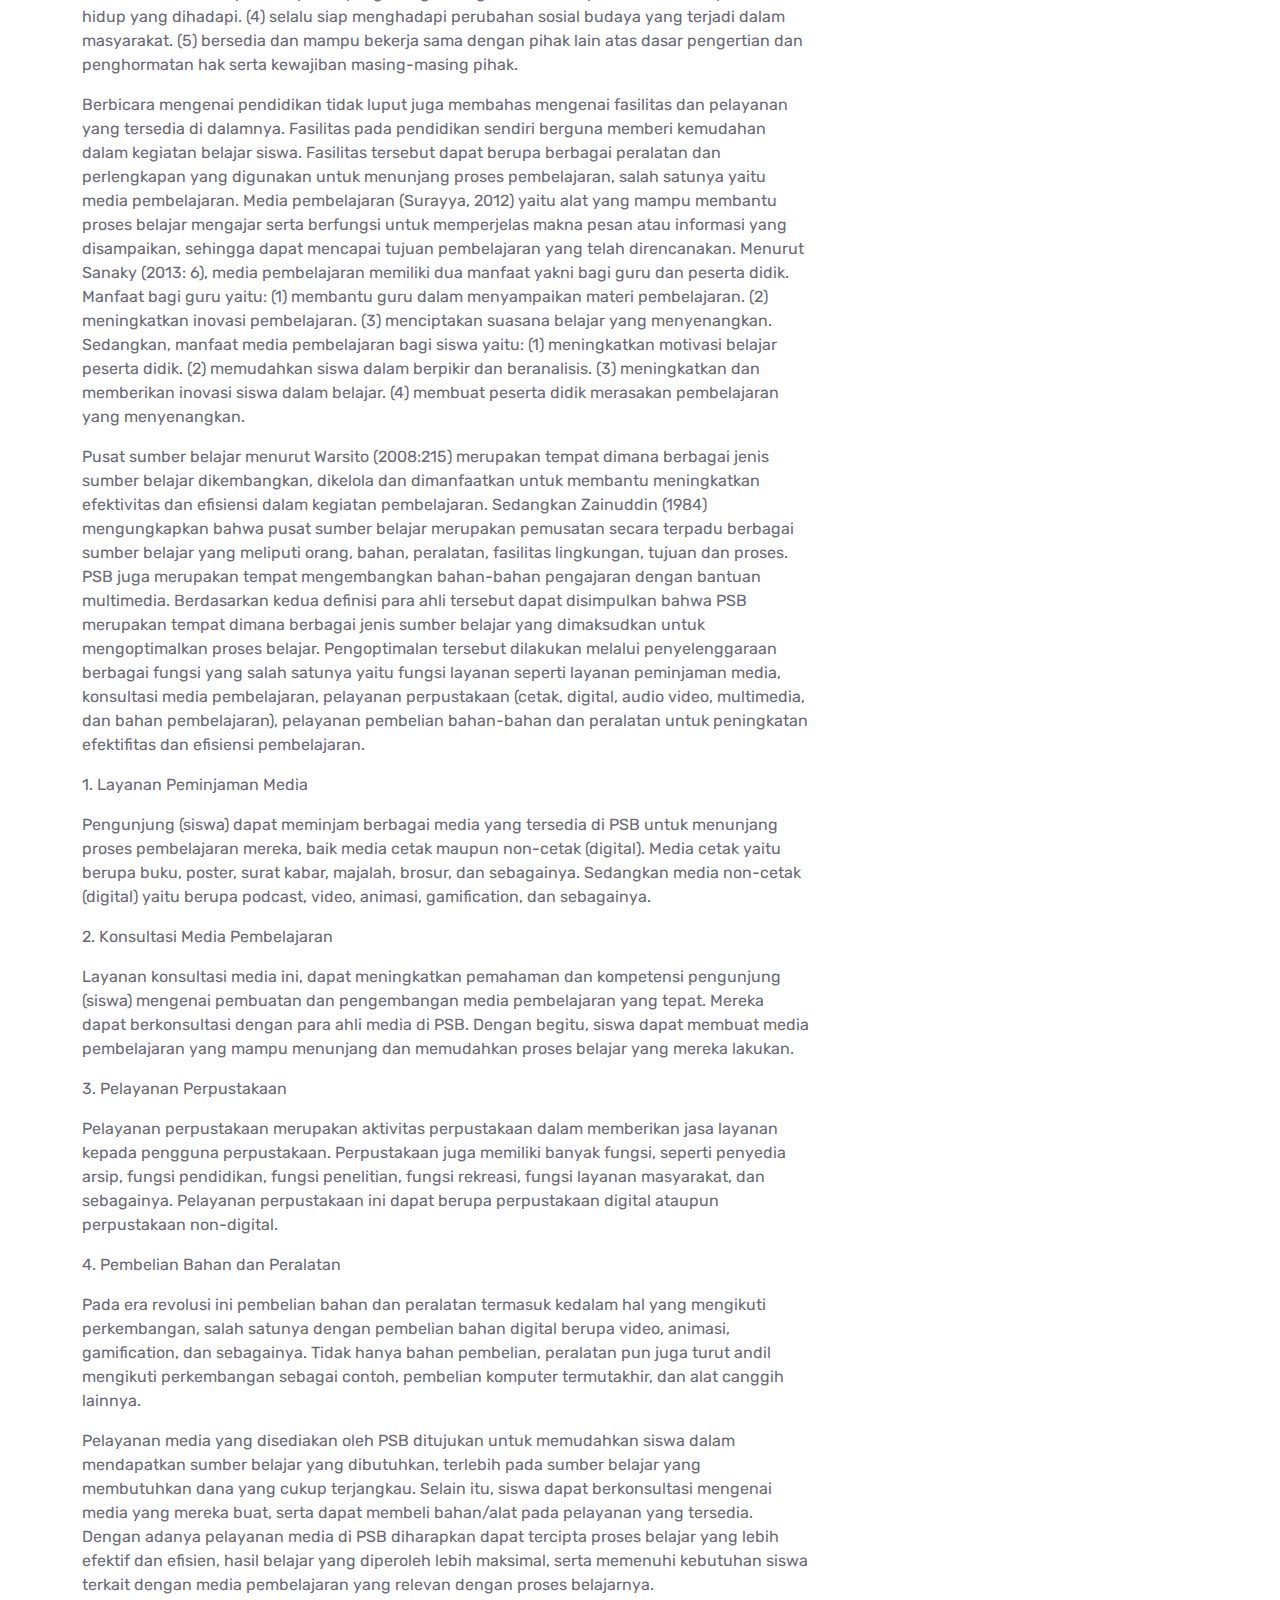
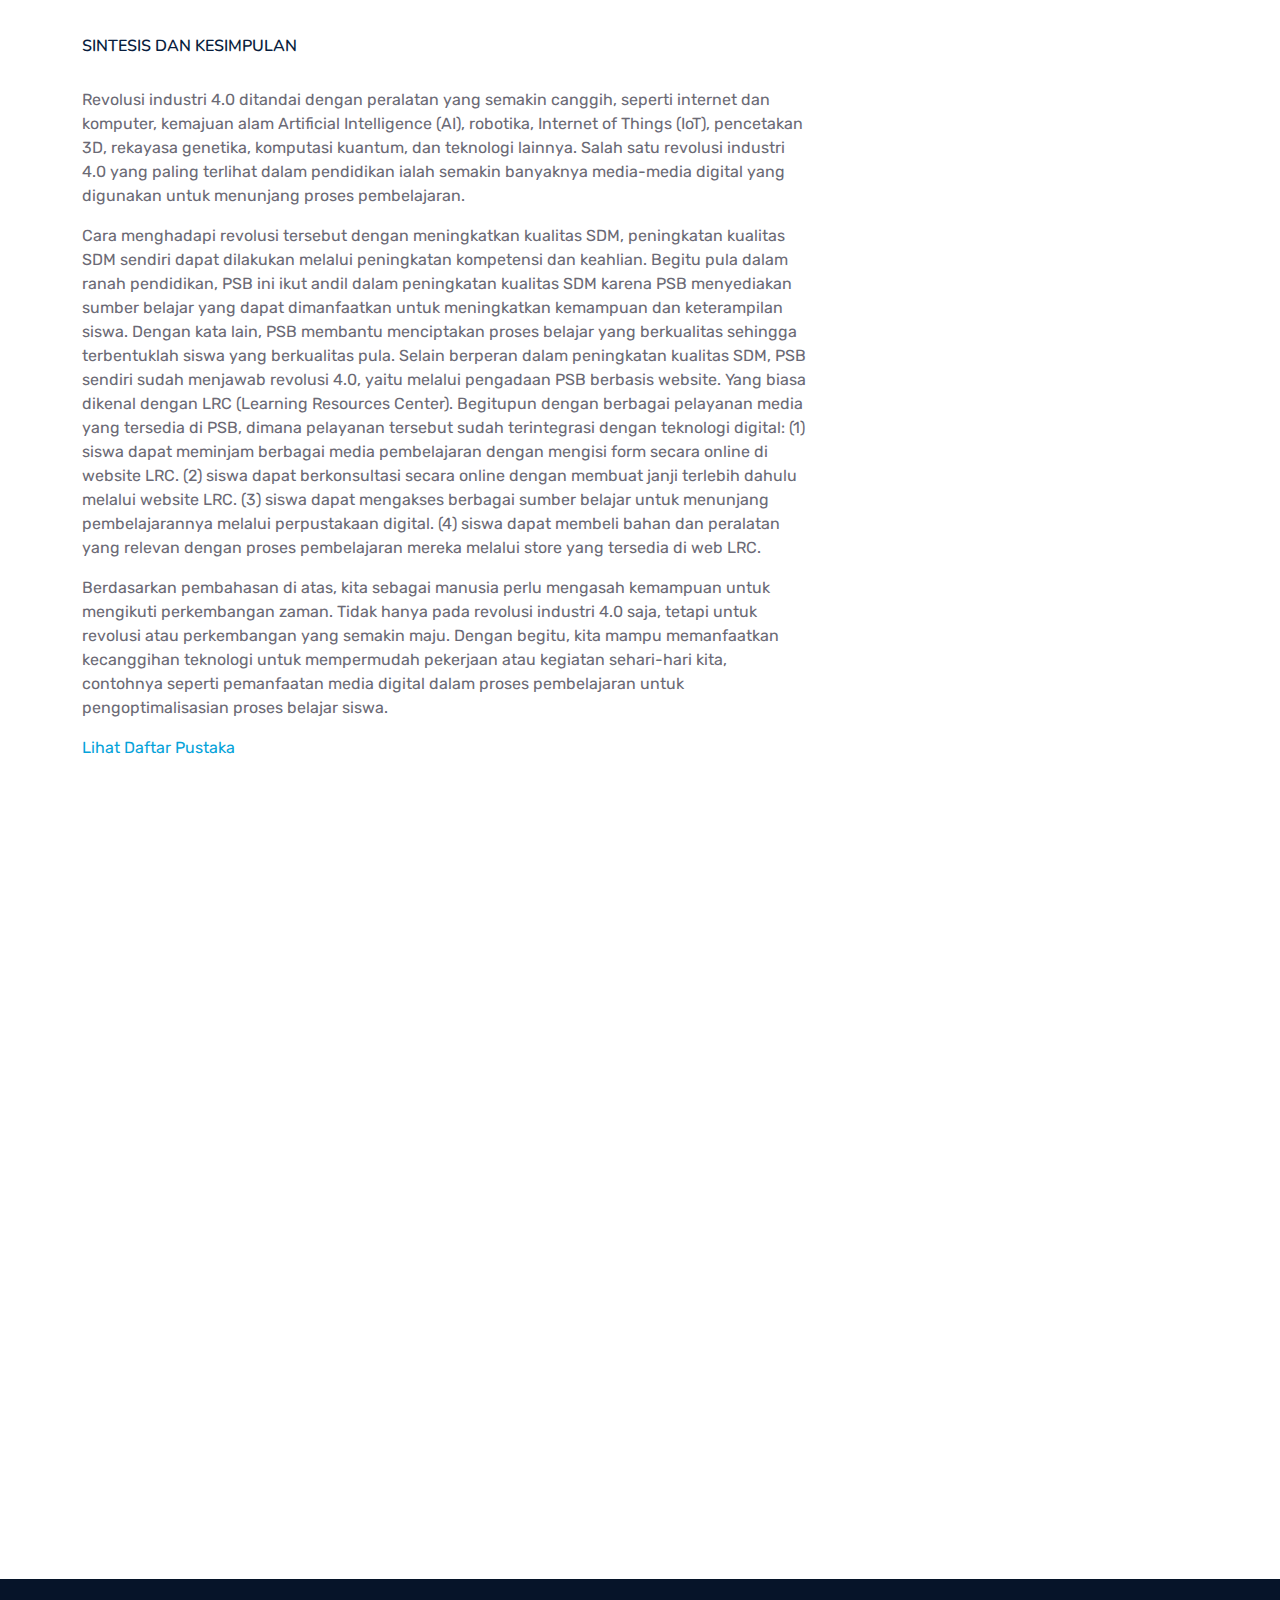
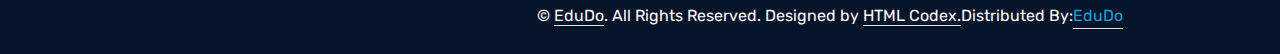
==== commit 4ba96074: "add new articles" ====
--- a/detail.html
+++ b/detail.html
@@ -141,40 +141,378 @@
                 <div class="col-lg-8">
                     <!-- Blog Detail Start -->
                     <div class="mb-5">
-                        <img class="img-fluid w-100 rounded mb-5" src="img/blog2.jpg" alt="">
-                        <h1 class="mb-4">UNJ Expo 2022</h1>
-                        <p>UNJ Expo adalah kegiatan yang merupakan rangkaian dies natalis ke-58 UNJ. Kegiatan
-                            ini dilaksanakan secara langsung di Aula Latief Gedung Raden Dewi Sartika, Jakarta
-                            pada awal tahun 2022. UNJ Expo tahun 2022 dilaksanakan setelah pandemi melanda 
-                            selama dua tahun ke belakang. 
-                        </p>
-                        <p>BEM UNJ periode tahun 2022 selaku penyelenggara mengaku mendapat banyak tantangan 
-                            baru karena perpindahan acara online ke offline. Banyak hal yang harus dipersiapkan
-                            dengan matang agar dapat menyukseskan acara UNJ Expo. Kerja sama dan komunikasi
-                            sangat penting dalam hal ini. 
-
-                        </p>
-                        <p>Kegiatan ini dibuka untuk umum. Banyak mahasiswa baik dari dalam maupun luar UNJ yang
-                            tertarik untuk mengahadirinya. Bahkan alumni atau orang dewasa juga ada yang datang.
-
-                        </p>
-                        <p>Banyak hal yang dapat menarik perhatian pengunjung UNJ Expo. BEM UNJ mempersiapkan
-                            berbagai macam mata acara, seperti pertunjukan musik oleh guest star terfavorit anak
-                            muda, festival makanan, stand up comedy, dan acara yang ditunggu-tunggu oleh banyak
-                            orang adalah pertunjukan tiap fakultas yang ada di UNJ. Pertunjukan ini bertujuan
-                            untuk memperkenalkan bakat yang ada pada mahasiswa UNJ sesuai jurusan yang terlah 
-                            dipilihnya dan saling berkolaborasi dengan teman satu fakultas yang beragam. Hal ini
-                            menjadikannya unik dan menantang.
-                        </p>
-                    </div>
-
-       
+                        <img class="img-fluid w-100 rounded mb-5" src="img/BlogFB.jpg" alt="">
+                        <h1 class="mb-4">Dunia Pendidikan Harus Bagaimana Menghadapi Revolusi Industri 4.0?</h1>
+                        <br>
+                        <h5>Ditulis Oleh : Badra Malini (1101620067) & Farah Fadhilah (1101620071)</h5>
+                        <h5>Tugas Akhir Mata Kuliah : Pengembangan Pusat Sumber Belajar</h5>
+                        <h5>Dosen Pengampu : Dr. Khaerudin, M.Pd.</h5>
+                        <br>
+                        <h6>LATAR BELAKANG</h6><br>
+                        <p>Pendidikan merupakan suatu hal untuk merubah sikap dan tingkah laku seseorang untuk 
+                            proses pendewasaan individu atau kelompok melalui suatu pengajaran dan pelatihan. 
+                            Pendidikan sangatlah penting bagi individu, karena seseorang tidak akan bisa tanpa 
+                            diselingi dengan adanya suatu dukungan baik dari diri sendiri maupun dari orang lain. 
+                        </p> 
+                        <p>Melihat pendidikan di Indonesia tentu selalu mengalami yang namanya perubahan apalagi
+                            pendidikan pada era sekarang sangatlah jauh dengan pendidikan di zaman dahulu. Yang 
+                            mana bisa dilihat dari tujuan bersekolah, akses pengajaran, sumber informasi, kurikulum,
+                            dan alat bantu belajar.
+                        </p>
+                        <p>Di zaman dulu sangatlah terbatas siswa untuk mengakses pelajaran sekolah. Setiap siswa
+                            tentu pasti sangat membutuhkan yang namanya sumber informasi untuk mendukung proses
+                            belajar. Pada zaman sekarang ini sangatlah luas dan banyak untuk mendapatkan sumber
+                            pembelajaran. Selain pada buku, sekarang bisa didapat melalui tayangan video, membaca
+                            artikel di internet bahkan bisa juga melalui beragam seminar. Oleh karena itu, guru
+                            tidak lagi menjadi pengajar melainkan lebih mengarah menjadi fasilitator untuk
+                            memotivasi siswa untuk mencari sumber informasi sendiri.
+                        </p>
+                        <p>Mewujudkan pendidikan yang berkualitas diperlukan proses pembelajaran ideal yang 
+                            menghasilkan efektivitas dan efisiensi tinggi mulai dari kualitas guru, kurikulum,
+                            fasilitas pembelajaran, sampai sarana dan prasarana. Sumber belajar merupakan salah
+                            satu bagian penting yang harus dipenuhi ketersediaannya untuk menunjang keberlangsungan 
+                            pembelajaran yang lebih mendalam. Sumber belajar tidak hanya berupa buku tetapi juga
+                            berupa bahan ajar, sumber daya manusia seperti guru dan administrator sekolah, 
+                            lingkungan belajar, peralatan pembelajaran, teknik, dan informasi yang akurat.
+                        </p>
+                        <p>Mengintegrasikan komponen-komponen tersebut diperlukan ketersediaan sarana dan prasarana
+                            yang memadai khususnya di lembaga pendidikan. Lembaga pendidikan sebagai salah satu
+                            pusat terjadinya proses transfer ilmu pengetahuan yang sangat perlu didukung keberadaannya.
+                            Wujud dari penunjang sarana dan prasarana pendidikan dapat direalisasikan dengan membangun
+                            sebuah Pusat Sumber Belajar (PSB) sebagai langkah untuk memfasilitasi peserta didik dalam
+                            belajar. PSB yang lazim dijumpai yaitu berupa perpustakaan atau pusat sumber belajar yang
+                            dapat diakses secara langsung ke gedungnya.
+                        </p><br>
+                        <h6>TUJUAN PENULISAN</h6><br>
+                        <p>Oleh karena itu, artikel ini akan menjabarkan lebih dalam bagaimana dunia pendidikan
+                            memfasilitasi belajar siswa di Era Revolusi Industri 4.0 yaitu salah satunya menghadirkan
+                            PSB di dunia pendidikan Indonesia dengan segala kemajuan teknologi yang mengikuti 
+                            perkembangan zaman. Tujuan dari penulisan artikel ini agar membuat pembaca memahami konsep
+                            PSB dalam memfasilitasi pendidikan di Indonesia untuk menghadapi Era Revolusi Industri 4.0.
+                        </p><br>
+                        <h6>KAJIAN TEORI</h6><br>
+                        <h6>Dunia Pendidikan</h6>
+                        <p>Dunia pendidikan terus berkembang dari masa ke masa. Beragam perubahan terus terjadi seiring
+                            perkembangan zaman. Dunia pendidikan sangat penting membangun kehidupan suatu bangsa. Untuk
+                            itu, kemajuan pendidikan bukan semata-mata tanggung jawab pemerintah, tetapi semua lapisan
+                            masyarakat. Dunia pendidikan memberikan dampak langsung bagi masyarakat lewat kolaborasi
+                            industri maupun stakeholder lainnya. Transformasi dunia pendidikan sangat penting dilakukan.
+                            Dengan tujuan bisa mencapai visi bangsa yang maju dan sejahtera. Perkembangan zaman di dunia
+                            pendidikan yang berubah secara signifikan sehingga banyak mengubah pola pikir pendidik dari
+                            mentalitas umum dan kaku menjadi mentalitas yang lebih modern. Pendidikan adalah kebiasaan,
+                            pengetahuan, dan keterampilan belajar dalam kelompok atau individu yang diteruskan ke 
+                            generasi berikutnya melalui penelitian, pengajaran, dan pelatihan.
+                        </p>
+                        <p>Memahami pendidikan secara umum adalah upaya sadar dan terencana untuk menciptakan suasana
+                            belajar dan proses pembelajaran di mana siswa dapat secara aktif mengembangkan potensi 
+                            mereka untuk kekuatan spiritual, kepribadian, kecerdasan, karakter mulia, pengendalian diri 
+                            dan keterampilan yang diperlukan diri sendiri atau ke komunitas.
+                        </p>
+                        <p>Pendidikan juga dapat diartikan sebagai upaya sadar dan sistematis untuk mencapai standar 
+                            hidup atau meningkatkan kemajuan. Pendidikan dapat mengembangkan karakter melalui berbagai
+                            kegiatan, seperti menanamkan nilai-nilai, mengembangkan karakter, nilai-nilai agama, belajar
+                            dan membangun nilai-nilai moral,dan sebagainya.
+                        </p>
+                        <p>Dalam istilah sederhana, memahami pendidikan adalah proses pembelajaran bagi siswa untuk
+                            dapat memahami, memahami dan membuat orang lebih kritis, dalam pengalaman yang membentuk
+                            cara orang berpikir, merasakan dan bertindak pada orang pendidikan orang.
+                        </p>
+                        <p>Dengan berkembangnya teknologi dalam dunia pendidikan saat ini murid dan juga guru pasti
+                            mempunyai telepon seluler agar memudahkan murid dan guru dalam kegiatan belajar mengajar. 
+                            Maka dari itu seluruh komponen dunia pendidikan harus bisa memanfaatkan serta memaksimalkan
+                            fasilitas yang ada. Agar Pendidikan di Indonesia dapat lebih maju dan bisa menyesuaikan
+                            seiring berkembangnya zaman dan teknologi. Sehingga mereka tidak ketinggalan dapat mengikuti 
+                            perkembangan zaman.
+                        </p><br>
+                        <h6>Kegiatan Pendidikan dalam Memfasilitasi Siswa</h6>
+                        <p>Sebuah lembaga pendidikan yang mengelola proses pembelajaran, sekolah seyogyanya memberikan 
+                            kesempatan kepada para siswa untuk ikut aktif dan terlibat dalam proses tersebut. Salah satu 
+                            unsur penting bagi guru untuk meningkatkan kualitas dan kompetensi pembelajaran yang 
+                            direncanakan dan dikelolanya ialah pemahaman tentang konsep atau teori belajar. Kalau guru 
+                            memahami bagaimana individu dapat belajar secara lebih efektif, maka ia dapat membantu peserta 
+                            didiknya mengalami kegiatan belajar dengan hasil optimal. Kalau guru hanya menguasai bahan
+                            pengajarannya namun kurang mengerti cara efektif anak didik belajar, maka hasil kegiatan yang 
+                            dikelolanya tentu bisa kurang memuaskan. Untuk tujuan itu, guru perlu terus belajar dari 
+                            berbagai teori belajar, dan meninjau secara kritis dan konstruktif manfaatnya dalam pembelajaran.
+                            Kegiatan belajar di sekolah harusnya tidak demikian. Tidak membuat murid bosan. Seharusnya 
+                            kegiatan itu membuat siswa aktif, seperti:
+                        </p>
+                        <p>1. Kegiatan-kegiatan visual: membaca, melihat gambar-gambar, mengamati eksperimen, demonstrasi, 
+                            pameran, mengamati orang lain bekerja, atau bermain.</p>
+                        <p>2. Kegiatan-kegiatan lisan (oral): mengemukakan suatu fakta atau prinsip, menghubungkan suatu 
+                            kejadian, mengajukan pertanyaan, memberi saran, mengemukakan pendapat, berwawancara, diskusi.</p>
+                        <p>3. Kegiatan-kegiatan mendengarkan: mendengarkan penyajian bahan, mendengarkan percakapan atau 
+                            diskusi kelompok, mendengarkan suatu permainan instrumen musik, mendengarkan siaran radio.</p>
+                        <p>4. Kegiatan-kegiatan menulis: menulis cerita, menulis laporan, memeriksa karangan, bahan-bahan 
+                            kopi, membuat sketsa, atau rangkuman, mengerjakan tes, mengisi angket.</p>
+                        <p>5. Kegiatan-kegiatan menggambar: menggambar, membuat grafik, diagram, peta, pola.</p>
+                        <p>6. Kegiatan-kegiatan metrik: melakukan percobaan, memilih alat-alat, melaksanakan pameran, 
+                            membuat model, menyelenggarakan permainan (simulasi), menari, berkebun.</p>
+                        <p>7. Kegiatan-kegiatan mental: merenungkan, mengingat, memecahkan masalah, menganalisis faktor-
+                            faktor, menemukan hubungan-hubungan, membuat keputusan.</p>
+                        <p>8. Kegiatan-kegiatan emosional: minat, membedakan, berani, tenang dan sebagainya.</p><br>
+                        <h6>Era Revolusi Industri 4.0</h6>
+                        <p>Banyak orang telah mengemukakan pendapatnya mengenai Revolusi Industri 4.0. Namun, hingga saat 
+                            ini masih banyak orang yang juga bingung dengan makna Revolusi Industri 4.0 yang sebenarnya. 
+                            Dengan mengutip informasi dari laman Kominfo yang bertajuk “Apa itu Industri 4.0 dan Bagaimana 
+                            Indonesia Menyongsongnya”, dijelaskan bahwa istilah Revolusi Industri 4.0 pertama kali digemakan 
+                            pada Hannover Fair, 4-8 April 2011. Istilah ini digunakan oleh pemerintah Jerman untuk memajukan 
+                            bidang industri ke tingkat selanjutnya, dengan bantuan teknologi.
+                        </p>
+                        <p>Mengutip dari laman Forbes, revolusi industri generasi keempat bisa diartikan sebagai adanya ikut 
+                            campur sebuah sistem cerdas dan otomasi dalam industri. Hal ini digerakkan oleh data melalui 
+                            teknologi machine learning dan AI. Sebenarnya, campur tangan komputer sudah ikut dalam Industri 3.0. 
+                            Kala itu, komputer dinilai sebagai  "disruptive", atau bisa diartikan sesuatu yang mampu menciptakan 
+                            peluang pasar baru. Setelah dapat diterima, saat ini machine learning AI ada di tahap tersebut.
+                        </p>
+                        <p>Secara singkat, pada Era Industri 4.0, pelaku industri membiarkan komputer saling terhubung dan 
+                            berkomunikasi satu sama lain untuk akhirnya membuat keputusan tanpa keterlibatan manusia. Kombinasi 
+                            dari sistem fisik-cyber, Internet of Things (IoT), dan Internet of Systems membuat Industri 4.0 
+                            menjadi mungkin, serta membuat pabrik pintar menjadi kenyataan.
+                        </p>
+                        <p>Revolusi Industri 4.0 telah mempengaruhi dunia dalam berbagai bidang, terutama bidang teknologi dan 
+                            ekonomi. Bidang pendidikan juga salah satu bidang yang terdampak tentunya karena tiap bidang di dunia
+                            ini saling terhubung. Apabila ada perubahan dalam satu bidang maka bidang lain turut menerima dampaknya,
+                            baik positif maupun negatif.
+                        </p>
+                        <p>Indonesia turut mempersiapkan strategi dalam menanggapi kemunculan Revolusi Industri 4.0. Presiden Joko 
+                            Widodo meluncurkan gerakan “Making Indonesia 4.0” yang merupakan komitmen pemerintah memasuki Era 
+                            Revolusi Industri 4.0 ini. Beberapa pihak mengungkapkan bahwa dunia pendidikan di Indonesia perlu juga
+                            mempersiapkan diri memasuki Revolusi 4.0 ini dengan melakukan beberapa perubahan dalam menerapkan metode 
+                            pembelajaran di sekolah, pertama yang fundamental adalah merubah sifat dan pola pikir anak didik, kedua 
+                            bisa mengasah dan mengembangkan bakat anak dan yang ketiga lembaga pendidikan harus mampu mengubah model 
+                            belajar disesuaikan dengan kebutuhan zaman.</p>
+                        <p>Menurut Mendikbud periode sebelumnya Muhadjir Effendy, bidang pendidikan perlu merevisi kurikulum dengan 
+                            menambahkan lima kompetensi peserta didik dalam memasuki era revolusi 4.0 ini yaitu:</p>
+                        <p>1. Memiliki kemampuan berpikir kritis</p>
+                        <p>2. Memiliki kreatifitas dan kemampuan yang inovatif</p>
+                        <p>3. Memiliki kemampuan dan keterampilan berkomunikasi</p>
+                        <p>4. Bisa bekerjasama dan berkolaborasi</p>
+                        <p>5. Memiliki kepercayaan diri</p>
+                        <p>Selain itu agar lulusan pendidikan nantinya bisa kompetitif maka kurikulum memerlukan orientasi baru tidak 
+                            hanya cukup memahami literasi lama (membaca, menulis dan matematika) tetapi perlu memahami literasi era 
+                            revolusi industri 4.0 yaitu:</p>
+                        <p>1) Literasi data dengan kemampuan untuk membaca, menganalisis dan menggunakan informasi di dunia digital.</p>
+                        <p>2) Literasi teknologi dengan cara memahami cara kerja mesin dan aplikasi teknologi.</p>
+                        <p>3) Literasi manusia di mana harus sanggup memahami aspek humanities, komunikasi dan penguasaan ilmu desain.</p><br>
+                        <h6> PSB Sebagai Salah Satu Fasilitas Pendidikan</h6>
+                        <p>Memfasilitasi siswa yang sedang menempuh dunia pendidikan sangat penting. Banyak yang memiliki peran dalam 
+                            hal ini, seperti orang tua, guru, lembaga pendidikan, hingga pihak luar yang ikut menyongsong kegiatan 
+                            belajar biasa disebut fasilitas belajar.</p>
+                        <p>Fasilitas adalah hal-hal yang berguna atau bermanfaat, yang berfungsi untuk mempermudah suatu kegiatan. 
+                            Dalam Kamus Besar Bahasa Indonesia disebutkan bahwa fasilitas adalah sesuatu yang dapat membantu, 
+                            memudahkan pekerjaan, tugas dan sebagainya. Menurut Wina Sanjaya, fasilitas belajar dibagi menjadi dua 
+                            macam, yaitu:</p><br>
+                        <p>A. Sarana</p>
+                            <p>Sarana pendidikan adalah peralatan dan perlengkapan yang secara langsung dipergunakan dan menunjang 
+                                proses pendidikan, khususnya proses belajar mengajar, seperti gedung, ruang kelas, meja kursi, serta 
+                                alat-alat dan media pengajaran. Pengertian lain dari sarana pendidikan yaitu perlengkapan yang secara
+                                langsung dipergunakan untuk proses pendidikan, seperti meja, kursi, kelas dan media pengajaran.
+                                Sarana pendidikan diklasifikasikan menjadi tiga macam, yaitu:</p>
+                                <p>1) Habis tidaknya dipakai</p>
+                                    <p>Habis tidaknya sarana pendidikan ketika dipakai, dapat dibedakan menjadi dua yaitu:</p>
+                                <p>a. Sarana yang habis dipakai</p>
+                                <p>b. Sarana yang tahan lama</p>
+                                <p>2) Bergerak tidaknya saat digunakan</p>
+                                <p>a. Sarana bergerak</p>
+                                <p>b. Sarana tidak bergerak</p>
+                                <p>3) Hubungannya dengan proses belajar mengajar</p>
+                                <p>a. Alat pelajaran</p>
+                                <p>b. Alat peraga</p>
+                                <p>c. Media pengajaran</p>
+                        <br>
+                        <p>B. Prasarana</p>
+                            <p>Adapun prasarana pendidikan adalah fasilitas yang secara tidak langsung maupun tidak langsung menunjang 
+                                jalannya proses pendidikan atau pengajaran jika digunakan, seperti kelengkapan sekolah (halaman, kebun, 
+                                taman sekolah, jalan menuju sekolah) atau luar sekolah (perpustakaan umum, pusat sumber belajar, studio, 
+                                museum, dan masih banyak lagi).</p>
+                            <p>Salah satu prasarana untuk pendidikan adalah Pusat Sumber Belajar (PSB) atau dalam bahasa inggris yaitu 
+                                Learning Resource Center (LRC). Mungkin nama ini masih asing untuk sebagian orang Indonesia, berbeda 
+                                dengan perpustakaan yang sudah ada sejak dahulu kala. Secara konsep, Pusat Sumber Belajar adalah wahana
+                                yang memberikan fasilitas atau kemudahan pada proses pembelajaran. Prasarana ini umumnya berbentuk 
+                                gedung dengan beragam sarana dan prasarana di dalamnya,termasuk perpustakaan. Perpustakaan adalah bagian 
+                                dari Pusat Sumber Belajar,namun Pusat Sumber Belajar bukanlah bagian dari perpustakaan. Selain ada
+                                perpustakaan, dalam PSB umumnya terdapat ruangan yang menyediakan buku, rekaman audio, studio, dan masih 
+                                banyak lagi sesuai dengan fungsi PSB. Fungsi Pusat Sumber Belajar ada 5, yaitu:</p>
+                            <p>1. Fungsi Sistem Instruksional. Fungsi ini untuk membantu dinas atau bagian, staf tenaga pendidik secara 
+                                individual dalam membuat rancangan dan pemilihan yang akan meningkatkan efektivitas dan efisiensi proses 
+                                pembelajaran.</p>
+                            <p>2. Fungsi Administrasi. Fungsi ini berhubungan dengan cara-cara mencapai tujuan dan prioritas program 
+                                yang akan dilaksanakan dan akan melibatkan semua staf dan pemakai dalam cara-cara yang cocok.</p>
+                            <p>3. Fungsi Pelatihan. Fungsi ini berhubungan dengan upaya untuk meningkatkan kemampuan sumber daya manusia 
+                                (SDM) baik untuk pengelola PSB maupun masyarakat.</p>
+                            <p>4. Fungsi Produksi. Fungsi ini berhubungan dengan penyediaan materi atau bahan-bahan yang tidak dapat 
+                                diperoleh melalui sumber-sumber yang diperdagangkan.</p>
+                            <p>5. Fungsi Pelayanan Media. Fungsi ini berhubungan dengan pelaksanaan memprogram media dan pelayanan 
+                                dukungan yang dibutuhkan oleh staf pendidik dan peserta didik.</p><br>
+                            <h6>KESIMPULAN</h6><br>
+                            <p>Dunia Pendidikan terus berkembang dari masa ke masa mengikuti perkembangan zaman. Sekarang ini, dunia 
+                                pendidikan di Indonesia telah berkembang dengan hadirnya teknologi yang dapat memudahkan proses belajar 
+                                mengajar. Contohnya yaitu adanya telepon seluler yang memudahkan komunikasi jarak jauh. Kegiatan-kegiatan 
+                                belajar yang termasuk dalam pendidikan diantaranya kegiatan visual, lisan, mendengarkan, menulis, 
+                                menggambar, metrik, mental, dan emosional. Dalam hal ini diperlukan kesadaran guru untuk menyesuaikan
+                                perkembangan siswa dalam mengikuti kegiatan belajar.</p>
+                            <p>Memasuki Era Revolusi Industri 4.0, berdampak pada dunia pendidikan di Indonesia. Banyak pihak berpendapat 
+                                bahwa untuk menghadapi era ini, lulusan pendidikan perlu sifat kompetitif nantinya. Maka kurikulum 
+                                pendidikan perlu orientasi baru tidak hanya cukup memahami literasi lama (membaca, menulis dan matematika) 
+                                tetapi perlu memahami literasi era revolusi industri 4.0 yaitu literasi data, literasi teknologi, dan 
+                                literasi manusia.</p>
+                            <p>Untuk mencapai kegiatan pendidikan yang ideal dan dapat menghadapi Revolusi Industri 4.0, maka diperlukan 
+                                sarana dan prasarana pendukung, baik di sekolah maupun di luar sekolah. Salah satu prasarana luar sekolah 
+                                adalah Pusat Sumber Belajar, wahana yang memberikan fasilitas dan kemudahan dalam proses pembelajaran. 
+                                Bentuk umumnya adalah gedung dengan berbagai macam ruangan, yang berisikan buku, rekaman audio, studio, 
+                                dan masih banyak lagi.</p>
+                            <p>Kesimpulannya, dunia pendidikan memerlukan adaptasi, strategi, dan perkembangan dalam menghadapi Revolusi 
+                                Industri 4.0. Hal yang dapat dilakukan seperti adaptasi guru terhadap perkembangan siswa, perubahan 
+                                kurikulum, pembelajaran teknologi, serta menyediakan sarana dan prasarana.</p>
+                            <p><a href="https://drive.google.com/file/d/1JDb0_cACgu5ZKFWsBmDTtpVQCuGiLftW/view?usp=sharing">
+                                Lihat Daftar Pustaka</a></p>
+                            
+                        <br><br><br><br><br><br>
+                        
+
+                    <img class="img-fluid w-100 rounded mb-5" src="img/BlogDES.jpeg" alt="">
+                    <h1 class="mb-4">Pelayanan Media pada Pusat Sumber Belajar dalam Mengoptimalkan Proses Belajar
+                        Siswa di Era Revolusi 4.0</h1>
+                        <br>
+                        <h5>Ditulis Oleh : Dhea Amalia (1101620070), Eka Purnama Sari Apriyani (1101620047) & Sakinah Wulandari (1101620014)</h5>
+                        <h5>Tugas Akhir Mata Kuliah : Pengembangan Pusat Sumber Belajar</h5>
+                        <h5>Dosen Pengampu : Dr. Khaerudin, M.Pd.</h5>
+                        <br>
+                        <h6>LATAR BELAKANG</h6><br>
+                        <p>Perubahan zaman yang sudah sampai pada era revolusi industri 4.0 memiliki berbagai pengaruh di setiap bidang 
+                            termasuk pada bidang pendidikan. Perkembangan teknologi dan informasi yang sangat pesat menuntut penyediaan 
+                            sumber daya manusia (SDM) yang  optimal. Hal tersebut bertujuan agar SDM mampu mengelola dan memanfaatkan 
+                            teknologi dan informasi dalam kesehariannya. Pendidikan pun menjadi sebuah investasi jangka panjang. Hal 
+                            tersebut menunjukkan bahwa pendidikan yang diampu seseorang saat ini, dimaksudkan untuk mengasah potensinya 
+                            sehingga di masa mendatang potensi tersebut dapat berguna secara maksimal baik untuk dirinya, orang lain, 
+                            maupun lingkungan sekitarnya.</p>
+                        <p>Era pendidikan yang dipengaruhi oleh revolusi industri 4.0 ini bercirikan pemanfaatan berbagai teknologi 
+                            digital dalam proses pembelajaran, yang dikenal dengan sistem siber (cyber system). Pemanfaatan teknologi 
+                            digital memungkinkan proses pembelajaran dapat berlangsung secara kontinu (tidak terbatas ruang dan waktu). 
+                            Melalui pembuatan media pembelajaran berbasis teknologi digital dapat membuat segala sesuatu yang sebelumnya 
+                            tidak memungkinkan untuk diamati menjadi mungkin untuk diamati bersama.</p>
+                        <p>Berbagai informasi menyebar dengan cepat melalui jaringan internet. Apabila diolah dengan baik, informasi 
+                            tersebut dapat dimanfaatkan sebagai sumber belajar. Pusat sumber belajar (PSB) hadir sebagai sarana untuk 
+                            mengelola dan mengembangkan berbagai jenis sumber belajar. Pengelolaan dan pengembangan tersebut dimaksudkan 
+                            agar tersedia sumber belajar yang memadai dan dapat memudahkan proses pembelajaran sehingga tujuan pembelajaran 
+                            pun dapat tercapai. Sebagai sarana pengelolaan dan pengembangan sumber belajar, PSB memiliki lima fungsi yang 
+                            dapat memudahkan proses pembelajaran, salah satunya yaitu fungsi pelayanan media. Fungsi ini berhubungan dengan 
+                            pelaksanaan pemrograman media dan pelayanan dukungan yang dibutuhkan oleh staf pendidik dan siswa. Tantangan pada 
+                            fungsi ini  terletak pada sejauh mana PSB dapat menyediakan media yang mampu menunjang dan menciptakan proses 
+                            belajar yang berkualitas sesuai dengan kebutuhan para penggunanya.</p>
+                        <br><h6>MASALAH</h6><br>
+                        <p>Artikel ini akan menjabarkan lebih dalam mengenai:</p>
+                        <p>1. Apa itu era revolusi industri 4.0?</p>
+                        <p>2. Apa yang membedakan era industri 4.0 dengan era-era sebelumnya?</p>
+                        <p>3. Bagaimana cara menghadapi era industri 4.0 dalam ranah pendidikan?</p>
+                        <p>4. Apa itu pusat sumber belajar dan bagaimana peranannya bagi siswa di era industri 4.0?</p>
+                        <p>5. Bagaimana peranan pelayanan media di PSB memengaruhi pengoptimalan proses belajar siswa?</p>
+                        <br><h6>TUJUAN PEMBAHASAN</h6><br>
+                        <p>Tujuan dari penulisan artikel ini yaitu agar pembaca:</p>
+                        <p>1. Memahami hakikat revolusi industri 4.0 dengan baik.</p>
+                        <p>2. Membandingkan era industri 4.0 dengan era-era sebelumnya dengan tepat.</p>
+                        <p>3. Menjelaskan strategi untuk menghadapi era industri 4.0 dalam ranah pendidikan dengan rinci.</p>
+                        <p>4. Merinci definisi sumber belajar beserta peranannya bagi siswa di era industri 4.0 dengan tepat.</p>
+                        <p>5. Menganalisis pengaruh pelayanan media di PSB dalam hal pengoptimalan proses belajar siswa dengan jelas.</p>
+                        <br><h6>KAJIAN TEORI</h6><br>
+                        <p>Schlechtendahl dkk (2015), revolusi industri 4.0 ini menekankan pada unsur kecepatan akan ketersediaan informasi, 
+                            yaitu dimana setiap orang mampu terhubung dan berbagi informasi dengan mudah antara satu sama lain secara real-time. 
+                            Dengan kata lain, revolusi ini dimaksudkan untuk menciptakan keuntungan bagi umat manusia, yang mana otomatisasi 
+                            diharapkan mampu meningkatkan efektivitas dan efisiensi kinerja pada suatu lingkungan.</p>
+                        <p>Apabila dibandingkan dengan revolusi sebelumnya, revolusi 4.0 ini memanfaatkan peralatan yang lebih canggih, seperti 
+                            internet dan komputer untuk menunjang segala jenis aktivitas. Revolusi industri 4.0 merupakan perpaduan kemajuan 
+                            dalam Artificial Intelligence (AI), robotika, Internet of Things (IoT), pencetakan 3D, rekayasa genetika, komputasi 
+                            kuantum, dan teknologi lainnya. Maka bisa didefinisikan, revolusi industri 4.0 sebagai cara untuk menggambarkan 
+                            kaburnya batas antara dunia fisik, digital, dan biologis.</p>
+                        <p>Berdasarkan riset Mckinsey Global Institute yang berjudul Jobs lost, jobs gained: Workforce transitions in a time of 
+                            automation (2017), di era Industri 4.0 mesin-mesin dengan artificial intelligence berpeluang menggantikan berbagai 
+                            jenis profesi. Setelah meneliti karakteristik 800 jenis profesi di 46 negara, McKinsey Global Institute menemukan 
+                            bahwa seperlimanya bisa dikerjakan oleh mesin dengan lebih cepat dan lebih murah. Dengan demikian, diperkirakan pada 
+                            tahun 2030 nanti akan ada sekitar 800 juta pekerja global yang menganggur karena tergantikan oleh robot. Menurut 
+                            perhitungan mereka, negara-negara kecil yang tidak memiliki cukup uang untuk menerapkan Industri 4.0 tidak akan 
+                            terlalu terpengaruh. Meskipun begitu, kita tetap harus bersiap untuk menghadapi revolusi 4.0. Salah satu upaya yang 
+                            dapat dilakukan yaitu meningkatkan kualitas sumber daya manusia (SDM) dengan peningkatan kompetensi dan keahlian SDM 
+                            tersebut. Dalam keterkaitannya dengan pendidikan, guru merupakan salah satu SDM yang dituntut untuk memiliki kemampuan 
+                            dan keterampilan yang berkualitas</p>
+                        <p>Sumardjan dalam Sedarmayani, mengemukakan kriteria SDM yang berkualitas yaitu: (1) mempunyai kepercayaan atas dirinya 
+                            sendiri, tidak boleh rendah diri yang menimbulkan sikap pasrah atau menyerah pada nasib, sehingga ia menjadi pasif 
+                            atau apatis. (2) mempunyai keinginan yang kuat untuk memperbaiki nasibnya. (3) mempunyai watak yang dinamis seperti 
+                            memanfaatkan setiap kesempatan yang menguntungkan dan mampu memecahkan persoalan hidup yang dihadapi. (4) selalu siap 
+                            menghadapi perubahan sosial budaya yang terjadi dalam masyarakat. (5) bersedia dan mampu bekerja sama dengan pihak 
+                            lain atas dasar pengertian dan penghormatan hak serta kewajiban masing-masing pihak.</p>
+                        <p>Berbicara mengenai pendidikan tidak luput juga membahas mengenai fasilitas dan pelayanan yang tersedia di dalamnya. 
+                            Fasilitas pada pendidikan sendiri berguna memberi kemudahan dalam kegiatan belajar siswa. Fasilitas tersebut dapat 
+                            berupa berbagai peralatan dan perlengkapan yang digunakan untuk menunjang proses pembelajaran, salah satunya yaitu 
+                            media pembelajaran. Media pembelajaran (Surayya, 2012) yaitu alat yang mampu membantu proses belajar mengajar serta 
+                            berfungsi untuk memperjelas makna pesan atau informasi yang disampaikan, sehingga dapat mencapai tujuan pembelajaran 
+                            yang telah direncanakan. Menurut Sanaky (2013: 6), media pembelajaran  memiliki dua manfaat yakni bagi  guru  dan  
+                            peserta  didik.  Manfaat bagi guru yaitu: (1) membantu guru  dalam  menyampaikan  materi pembelajaran. 
+                            (2) meningkatkan inovasi pembelajaran. (3) menciptakan suasana belajar yang menyenangkan. Sedangkan, manfaat  media 
+                            pembelajaran bagi  siswa  yaitu: (1) meningkatkan  motivasi  belajar  peserta  didik. (2) memudahkan siswa dalam 
+                            berpikir dan beranalisis. (3) meningkatkan dan memberikan inovasi siswa dalam belajar. (4) membuat  peserta  didik  
+                            merasakan  pembelajaran  yang  menyenangkan.</p>
+                        <p>Pusat sumber belajar menurut Warsito (2008:215) merupakan tempat dimana berbagai jenis sumber belajar dikembangkan, 
+                            dikelola dan dimanfaatkan untuk membantu meningkatkan efektivitas dan efisiensi dalam kegiatan pembelajaran. Sedangkan 
+                            Zainuddin (1984) mengungkapkan bahwa pusat sumber belajar merupakan pemusatan secara terpadu berbagai sumber belajar 
+                            yang meliputi orang, bahan, peralatan, fasilitas lingkungan, tujuan dan proses. PSB juga merupakan tempat mengembangkan 
+                            bahan-bahan pengajaran dengan bantuan multimedia.  Berdasarkan kedua definisi para ahli tersebut dapat disimpulkan bahwa 
+                            PSB merupakan tempat dimana berbagai jenis sumber belajar yang dimaksudkan untuk mengoptimalkan proses belajar. 
+                            Pengoptimalan tersebut dilakukan melalui penyelenggaraan berbagai fungsi yang salah satunya yaitu fungsi layanan seperti 
+                            layanan peminjaman media, konsultasi media pembelajaran, pelayanan  perpustakaan (cetak, digital, audio video, multimedia, 
+                            dan bahan pembelajaran), pelayanan pembelian bahan-bahan dan peralatan untuk peningkatan efektifitas dan efisiensi 
+                            pembelajaran.</p>
+                        <p>1. Layanan Peminjaman Media</p>
+                        <p>Pengunjung (siswa) dapat meminjam berbagai media yang tersedia di PSB untuk menunjang proses pembelajaran mereka, baik 
+                            media cetak maupun non-cetak (digital). Media cetak yaitu berupa buku, poster, surat kabar, majalah, brosur, dan sebagainya. 
+                            Sedangkan media non-cetak (digital) yaitu berupa podcast, video, animasi, gamification, dan sebagainya. </p>
+                        <p>2. Konsultasi Media Pembelajaran</p>
+                        <p>Layanan konsultasi media ini, dapat meningkatkan pemahaman dan kompetensi pengunjung (siswa) mengenai pembuatan dan 
+                            pengembangan media pembelajaran yang tepat. Mereka dapat berkonsultasi dengan para ahli media di PSB. Dengan begitu, 
+                            siswa dapat membuat media pembelajaran yang mampu menunjang dan memudahkan proses belajar yang mereka lakukan.</p>
+                        <p>3. Pelayanan Perpustakaan</p>
+                        <p>Pelayanan perpustakaan merupakan aktivitas perpustakaan dalam memberikan jasa layanan kepada pengguna perpustakaan. 
+                            Perpustakaan juga memiliki banyak fungsi, seperti penyedia arsip, fungsi pendidikan, fungsi penelitian, fungsi rekreasi, 
+                            fungsi layanan masyarakat, dan sebagainya. Pelayanan perpustakaan ini dapat berupa perpustakaan digital ataupun 
+                            perpustakaan non-digital.</p>
+                        <p>4. Pembelian Bahan dan Peralatan</p>
+                        <p>Pada era revolusi ini pembelian bahan dan peralatan termasuk kedalam hal yang mengikuti perkembangan, salah satunya dengan 
+                            pembelian bahan digital berupa video, animasi, gamification, dan sebagainya. Tidak hanya bahan pembelian, peralatan pun 
+                            juga turut andil mengikuti perkembangan sebagai contoh, pembelian komputer termutakhir, dan alat canggih lainnya.</p>
+                        <p>Pelayanan media yang disediakan oleh PSB ditujukan untuk memudahkan siswa dalam mendapatkan sumber belajar yang dibutuhkan, 
+                            terlebih pada sumber belajar yang membutuhkan dana yang cukup terjangkau. Selain itu, siswa dapat berkonsultasi mengenai 
+                            media yang mereka buat, serta dapat membeli bahan/alat pada pelayanan yang tersedia. Dengan adanya pelayanan media di PSB 
+                            diharapkan dapat tercipta proses belajar yang lebih efektif dan efisien, hasil belajar yang diperoleh lebih maksimal, serta 
+                            memenuhi kebutuhan siswa terkait dengan media pembelajaran yang relevan dengan proses belajarnya.</p>
+                        <br><h6>SINTESIS DAN KESIMPULAN</h6><br>
+                        <p>Revolusi industri 4.0 ditandai dengan peralatan yang semakin canggih, seperti internet dan komputer, kemajuan alam Artificial 
+                            Intelligence (AI), robotika, Internet of Things (IoT), pencetakan 3D, rekayasa genetika, komputasi kuantum, dan teknologi 
+                            lainnya. Salah satu revolusi industri 4.0 yang paling terlihat dalam pendidikan ialah semakin banyaknya media-media digital 
+                            yang digunakan untuk menunjang proses pembelajaran.</p>
+                        <p>Cara menghadapi revolusi tersebut dengan meningkatkan kualitas SDM, peningkatan kualitas SDM sendiri dapat dilakukan melalui 
+                            peningkatan kompetensi dan keahlian. Begitu pula dalam ranah pendidikan, PSB ini ikut andil dalam peningkatan kualitas SDM 
+                            karena PSB menyediakan sumber belajar yang dapat dimanfaatkan untuk meningkatkan kemampuan dan keterampilan siswa. Dengan 
+                            kata lain, PSB membantu menciptakan proses belajar yang berkualitas sehingga terbentuklah siswa yang berkualitas pula. Selain 
+                            berperan dalam peningkatan kualitas SDM, PSB sendiri sudah menjawab revolusi 4.0, yaitu melalui pengadaan PSB berbasis website.
+                            Yang biasa dikenal dengan LRC (Learning Resources Center). Begitupun dengan berbagai pelayanan media yang tersedia di PSB, 
+                            dimana pelayanan tersebut sudah terintegrasi dengan teknologi digital: (1) siswa dapat meminjam berbagai media pembelajaran 
+                            dengan mengisi form secara online di website LRC. (2) siswa dapat berkonsultasi secara online dengan membuat janji terlebih 
+                            dahulu melalui website LRC. (3) siswa dapat mengakses berbagai sumber belajar untuk menunjang pembelajarannya melalui 
+                            perpustakaan digital. (4) siswa dapat membeli bahan dan peralatan yang relevan dengan proses pembelajaran mereka melalui store 
+                            yang tersedia di web LRC.</p>
+                        <p>Berdasarkan pembahasan di atas, kita sebagai manusia perlu mengasah kemampuan untuk mengikuti perkembangan zaman. Tidak hanya 
+                            pada revolusi industri 4.0 saja, tetapi untuk revolusi atau perkembangan yang semakin maju. Dengan begitu, kita mampu 
+                            memanfaatkan kecanggihan teknologi untuk mempermudah pekerjaan atau kegiatan sehari-hari kita, contohnya seperti pemanfaatan 
+                            media digital dalam proses pembelajaran untuk pengoptimalisasian proses belajar siswa.</p>
+                        <p><a href="https://drive.google.com/file/d/1zz3GaQXUWeCY-60ICwFc-AAUCvx4b3e5/view">
+                            Lihat Daftar Pustaka</a></p>
+       </div>
         
     
                     <!-- Blog Detail End -->
     
                     <!-- Comment List Start -->
-                    <div class="mb-5">
+                    <!--div class="mb-5">
                         <div class="section-title section-title-sm position-relative pb-3 mb-4">
                             <h3 class="mb-0">3 Comments</h3>
                         </div>
@@ -204,11 +542,11 @@
                                 <button class="btn btn-sm btn-light">Reply</button>
                             </div>
                         </div>
-                    </div>
+                    </div-->
                     <!-- Comment List End -->
     
                     <!-- Comment Form Start -->
-                    <div class="bg-light rounded p-5">
+                    <!--div class="bg-light rounded p-5">
                         <div class="section-title section-title-sm position-relative pb-3 mb-4">
                             <h3 class="mb-0">Leave A Comment</h3>
                         </div>
@@ -231,7 +569,7 @@
                                 </div>
                             </div>
                         </form>
-                    </div>
+                    </div-->
                     <!-- Comment Form End -->
                 </div>
     
